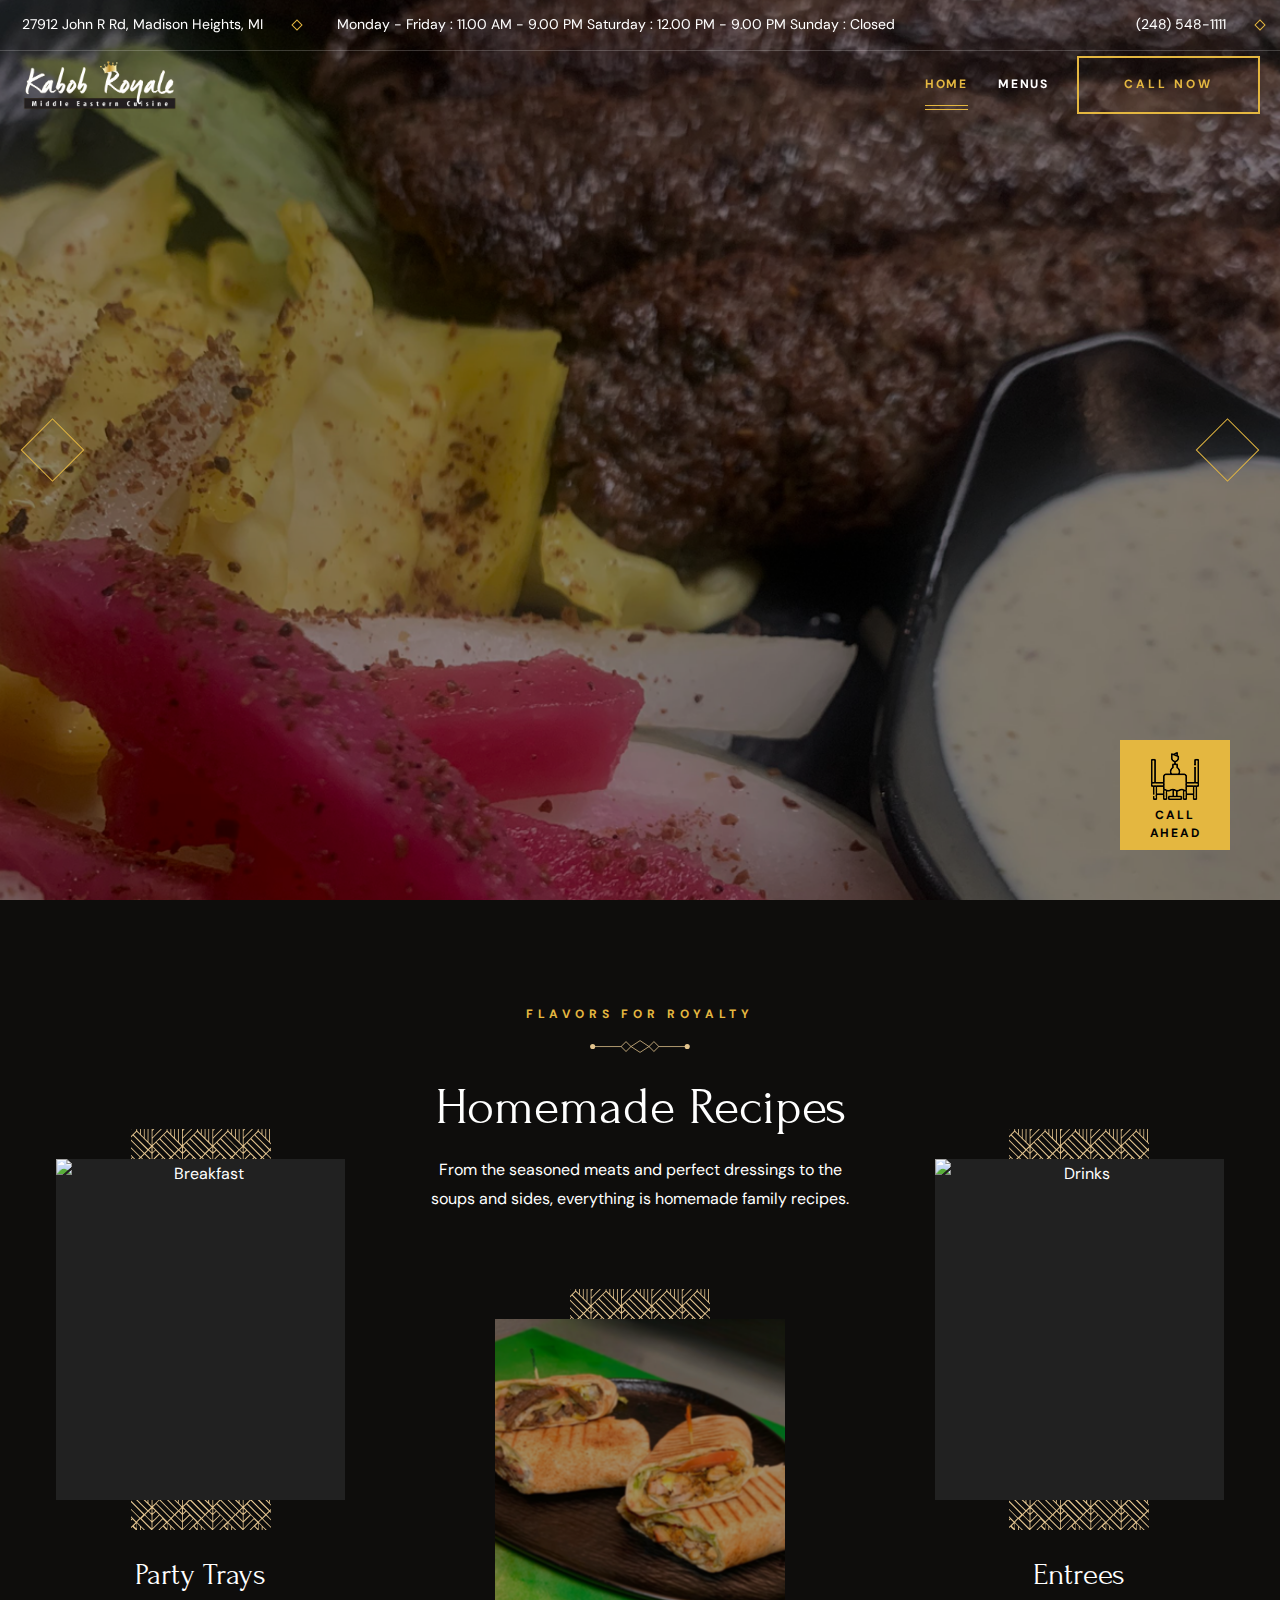
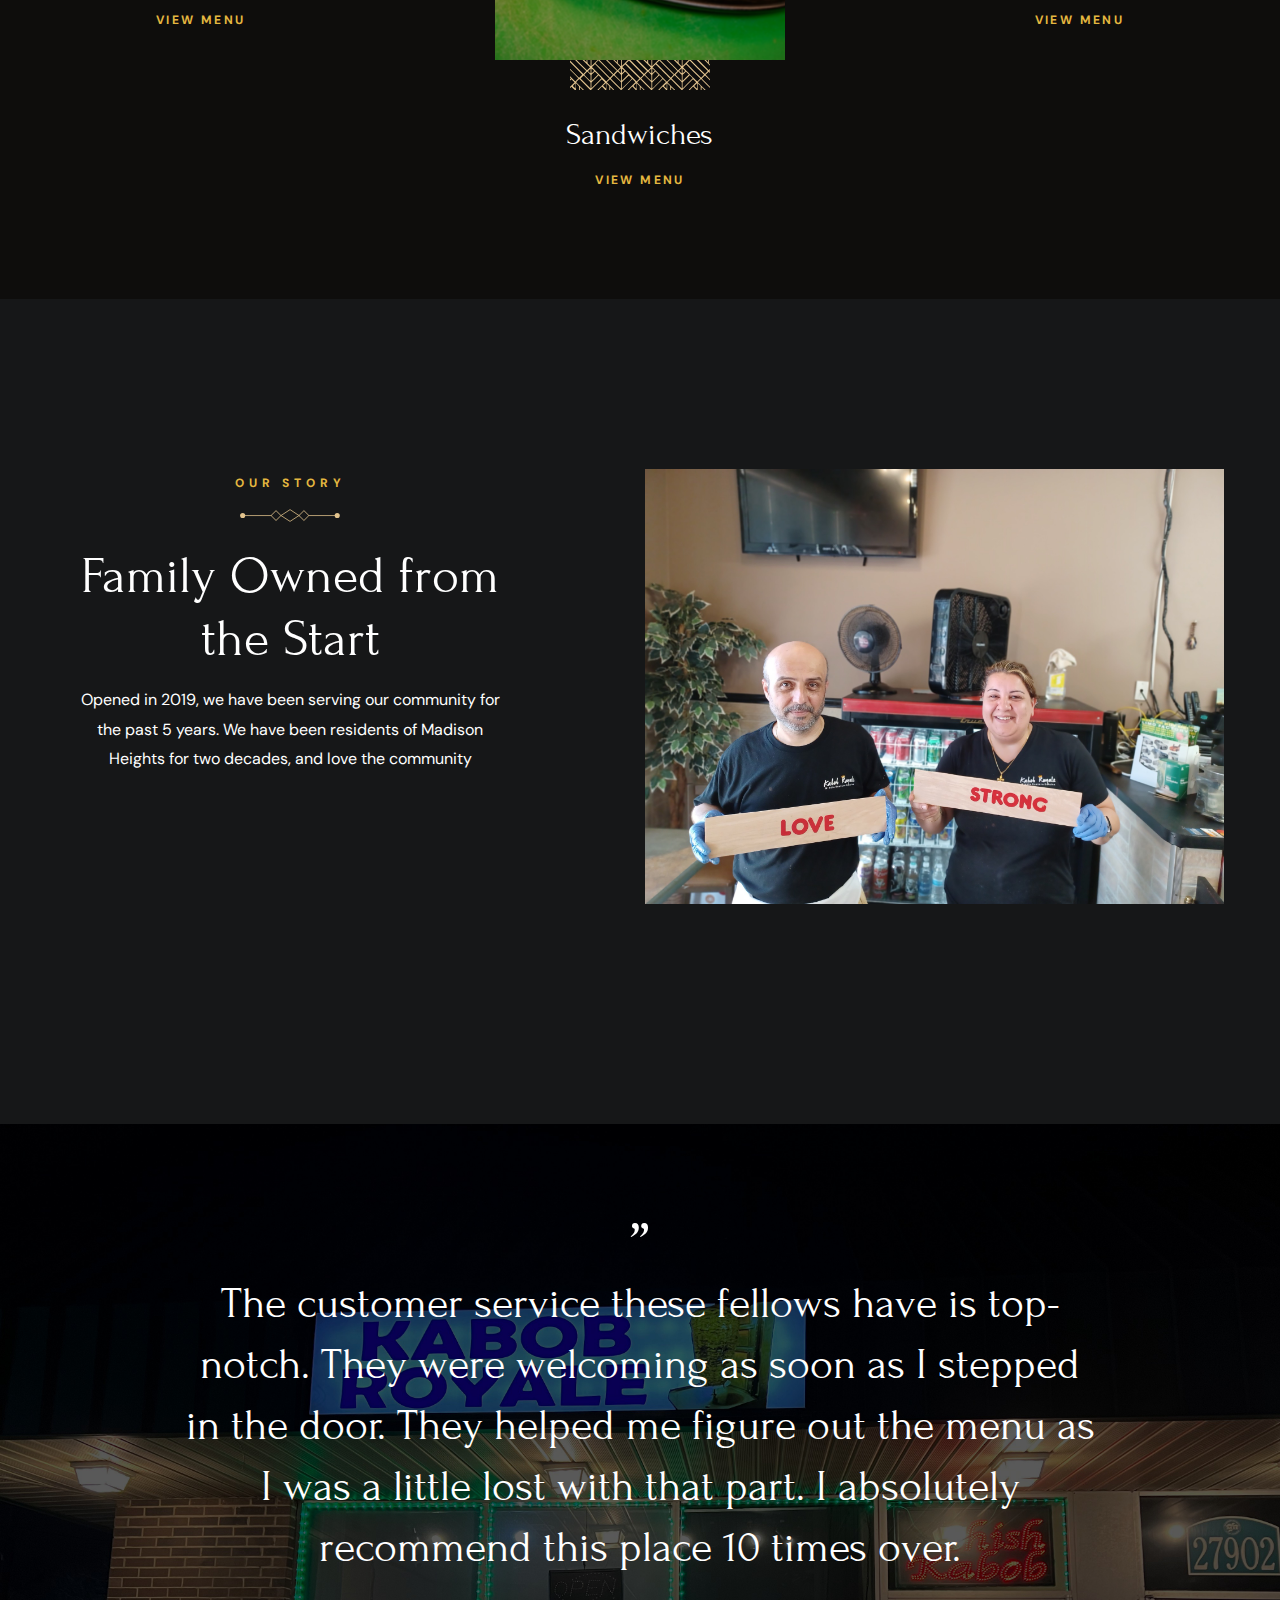
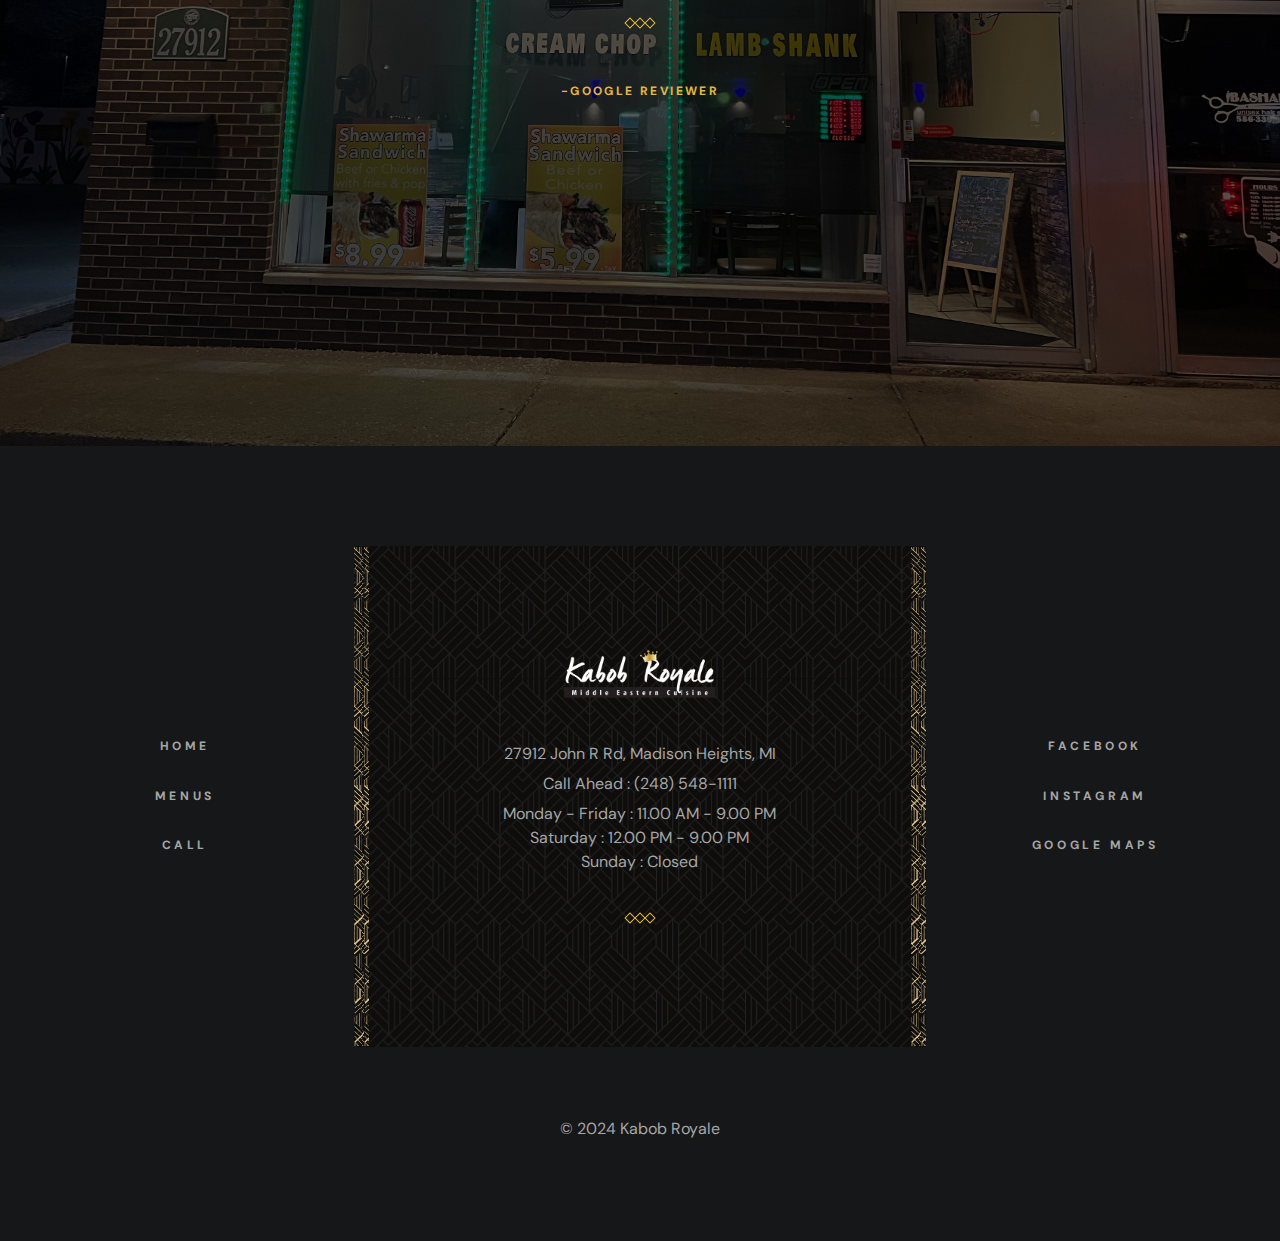
==== index.html @ db83acd6 "first commit" ====
<!DOCTYPE html>
<html lang="en">
<head>
    <meta charset="UTF-8">
    <meta name="viewport" content="width=device-width, initial-scale=1.0">
    
    <!-- 
        meta tags
    -->
    <title>Kabob Royale | Mediterranean Cuisine</title>
    <meta name="title" content="Kabob Royale | Mediterranean Cuisine">
    <meta name="description" content="Kabob Royale | Mediterranean Cuisine">

    <!--
        favicon
    -->
    <link rel="shortcut icon" href="favicon.ico" type="image/x-icon"> <!-- figure this out-->

    <!--
        google font
    -->
    <link rel="preconnect" href="https://fonts.googleapis.com">
    <link rel="preconnect" href="https://fonts.gstatic.com" crossorigin>
    <link href="https://fonts.googleapis.com/css2?family=DM+Sans:wght@400;700&family=Forum&display=swap" rel="stylesheet">

    <!--
        custom css
    -->
    <link rel="stylesheet" href="./assets/css/style.css">

    <!--
        preload images
    -->
    <link rel="preload" as="image" href="./assets/images/kabob-hero-1.jpg">
    <link rel="preload" as="image" href="./assets/images/hummus.png">
    <link rel="preload" as="image" href="./assets/images/tray.png">

</head>

<body>

<!--

    pre loader
-->
    <div class="preload" data-preaload>
        <div class="circle"></div>
        <p class="text">Kabob Royale</p>
    </div>
    
<!--
    #top bar
-->

<div class="topbar">
    <div class="container">
        <address class="topbar-item">
            <div class="icon">
                <ion-icon name="location-outline" aria-hidden="true"></ion-icon>
            </div>
            <div class="span">
                27912 John R Rd, Madison Heights, MI
            </div>
        </address>

        <div class="separator">

        </div>

        <div class="topbar-item item-2">
            <div class="icon">
                <ion-icon name="time-outline" aria-hidden="true"></ion-icon>
            </div>
            <span class="span">
                Monday - Friday : 11.00 AM - 9.00 PM
                Saturday : 12.00 PM - 9.00 PM
                Sunday : Closed
            </span>
        </div>

        <a href="tel:2485481111" class="topbar-item">
            <div class="icon">
                <ion-icon name="call-outline" aria-hidden="true"></ion-icon>
            </div>
            <span class="span">
                (248) 548-1111
            </span>
        </a>

        <div class="separator"></div>

        <!-- <a href="mailto:na" class="topbar-item">
            <div class="icon">
                <ion-icon name="mail-outline" aria-hidden="true"></ion-icon>
            </div>
            <span class="span">
                na
            </span>
        </a> -->

    </div>
</div>


<!-- 

    header!!
-->

<header class="header" data-header>
    <div class="container">

        <a href="#" class="logo">
            <img src="./assets/images/kabob royale svg.png" width="160" height="50" alt="Kabob Royale"> <!-- change to kabob royale-->
        </a>

        <nav class="navbar" data-navbar>

            <button class="close-btn" aria-label="close menu" data-nav-toggler>
                <ion-icon name="close-outline" aria-hidden="true"></ion-icon>
            </button>

            <a href="#" class="logo">
                <img src="./assets/images/kabob royale svg.png" width="160" height="50" alt="Kabob Royale"> <!-- change to kabob royale-->
            </a>

            <ul class="navbar-list">
                <li class="navbar-item">
                    <a href="#home" class="navbar-link hover-underline active">
                        <div class="separator"></div>
                            <span class="span">Home</span>
                    </a>
                </li>
                <li class="navbar-item">
                    <a href="/menu.html" class="navbar-link hover-underline">
                        <div class="separator"></div>
                            <span class="span">Menus</span>
                    </a>
                </li>
                <!--
                <li class="navbar-item">
                    <a href="#about" class="navbar-link hover-underline">
                        <div class="separator"></div>
                            <span class="span">About</span>
                    </a>
                </li>
                -->
            </ul>

            <div class="text-center">
                <p class="headline-1 navbar-title">Visit Us</p>

                <address class="body-4">27912 John R Rd, Madison Heights, MI</address>

                <p class="body-4 navbar-text">Mon to Fri 11:00 AM to 9:00 PM<br> Sat 12:00 PM to 9:00PM <br> Closed on Sunday</p>
                
                <!-- <a href="mailto:dfgkl" class="body-4 sidebar-link">asd</a> -->

                <div class="separator"></div>
                
                <p class="contact-label">Catering Request</p>

                <a href="tel:2485481111" class="body-1 contact-number hover-underline">
                    (248) 548-1111
                </a>

            </div>

        </nav>

        <a href="tel:2485481111" class="btn btn-secondary">
            <span class="text text-1">Call Now</span>

            <span class="text text-2" area-hidden="true">Call Now</span>
        </a>

        <button class="nav-open-btn" area-label="open menu" data-nav-toggler>
            <span class="line line-1"></span>
            <span class="line line-1"></span>
            <span class="line line-1"></span>
        </button>

        <div class="overlay" data-nav-toggler data-overlay></div>


    </div>
</header>

<!-- 

    main!!
-->


<main>
    <article>

        <!-- hero section -->

        <section class="hero text-center" area-label="home" id="home">
            <ul class="hero-slider" data-hero-slider>

                <li class="slider-item active" data-hero-slider-item>
      
                  <div class="slider-bg">
                    <img src="./assets/images/kabob-hero-1.jpg" width="1880" height="950" alt="" class="img-cover">
                  </div>

                  <p class="label-2 section-subtitle slider-reveal">Family Owned</p>

                  <h1 class="display-1 hero-title slider-reveal">Exactly how mama <br> used to make it.</h1>

                  <p class="body-2 hero-text slider-reveal">Order Carry-Out today!</p>

                  <a href="/menu.html" class="btn btn-primary slider-reveal">
                    <span class="text text-1">View our Menu</span>

                    <span class="text text-2" aria-hidden="true">View our Menu</span>
                  </a>


                </li>

                <li class="slider-item" data-hero-slider-item>
      
                    <div class="slider-bg">
                      <img src="./assets/images/hummus.png" width="1880" height="950" alt="" class="img-cover">
                    </div>
  
                    <p class="label-2 section-subtitle slider-reveal">Catering Available</p>
  
                    <h1 class="display-1 hero-title slider-reveal">We offer catering <br> to all events!</h1>
  
                    <p class="body-2 hero-text slider-reveal">Call now!</p>
  
                    <a href="/menu.html" class="btn btn-secondary slider-reveal">
                      <span class="text text-1">View our Menu</span>
  
                      <span class="text text-2" aria-hidden="true">View our Menu</span>
                    </a>


  
  
                  </li>

                <li class="slider-item" data-hero-slider-item>
      
                <div class="slider-bg">
                    <img src="./assets/images/tray.png" width="1880" height="950" alt="" class="img-cover">
                </div>
  
                <p class="label-2 section-subtitle slider-reveal">Always Fresh</p>
  
                <h1 class="display-1 hero-title slider-reveal">Ingredients are picked <br> up daily!</h1>
  
                <p class="body-2 hero-text slider-reveal">Try the best, from the best.</p>
  
                <a href="/menu.html" class="btn btn-primary slider-reveal">
                    <span class="text text-1">View our Menu</span>
  
                    <span class="text text-2" aria-hidden="true">View our Menu</span>
                </a>


  
  
                </li>

            </ul>

            <button class="slider-btn prev" aria-label="slide to previous" data-prev-btn>
                <ion-icon name="chevron-back"></ion-icon>
            </button>

            <button class="slider-btn next" aria-label="slide to next" data-next-btn>
                <ion-icon name="chevron-forward"></ion-icon>
            </button>

            <a href="tel:2485481111" class="hero-btn has-after">
                <img src="./assets/images/hero-icon.png" width="48" height="48" alt="">

                <span class="label-2 text-center span">Call Ahead</span>
            </a>

        </section>



        <!-- 
        - #SERVICE
      -->

      <section class="section service bg-black-10 text-center" aria-label="service">
        <div class="container">

          <p class="section-subtitle label-2">Flavors For Royalty</p>

          <h2 class="headline-1 section-title">Homemade Recipes</h2>

          <p class="section-text">
            From the seasoned meats and perfect dressings to the soups and sides, everything is homemade family recipes.
          </p>

          <ul class="grid-list">

            <li>
              <div class="service-card">

                <a href="/menu.html" class="has-before hover:shine">
                  <figure class="card-banner img-holder" style="--width: 285; --height: 336;">
                    <img src="./assets/images/tray.png" width="285" height="336" loading="lazy" alt="Breakfast"
                      class="img-cover">
                  </figure>
                </a>

                <div class="card-content">

                  <h3 class="title-4 card-title">
                    <a href="/menu.html">Party Trays</a>
                  </h3>

                  <a href="/menu.html" class="btn-text hover-underline label-2">View Menu</a>

                </div>

              </div>
            </li>

            <li>
              <div class="service-card">

                <a href="/menu.html" class="has-before hover:shine">
                  <figure class="card-banner img-holder" style="--width: 285; --height: 336;">
                    <img src="./assets/images/blur-sandwich.png" width="285" height="336" loading="lazy" alt="Appetizers"
                      class="img-cover">
                  </figure>
                </a>

                <div class="card-content">

                  <h3 class="title-4 card-title">
                    <a href="/menu.html">Sandwiches</a>
                  </h3>

                  <a href="/menu.html" class="btn-text hover-underline label-2">View Menu</a>

                </div>

              </div>
            </li>

            <li>
              <div class="service-card">

                <a href="/menu.html" class="has-before hover:shine">
                  <figure class="card-banner img-holder" style="--width: 285; --height: 336;">
                    <img src="./assets/images/blur salad.png" width="285" height="336" loading="lazy" alt="Drinks"
                      class="img-cover">
                  </figure>
                </a>

                <div class="card-content">

                  <h3 class="title-4 card-title">
                    <a href="/menu.html">Entrees</a>
                  </h3>

                  <a href="/menu.html" class="btn-text hover-underline label-2">View Menu</a>

                </div>

              </div>
            </li>

          </ul>
<!--
          <img src="./assets/images/shape-1.png" width="246" height="412" loading="lazy" alt="shape"
            class="shape shape-1 move-anim">
          <img src="./assets/images/shape-2.png" width="343" height="345" loading="lazy" alt="shape"
            class="shape shape-2 move-anim">
-->
        </div>
      </section>
        <!-- 
        - #ABOUT
      -->

      <section class="section about text-center" aria-labelledby="about-label" id="about">
        <div class="container">

          <div class="about-content">

            <p class="label-2 section-subtitle" id="about-label">Our Story</p>

            <h2 class="headline-1 section-title">Family Owned from the Start</h2>

            <p class="section-text">
              Opened in 2019, we have been serving our community for the past 5 years. We have been residents of Madison Heights for two decades,
              and love the community 
            </p>

            <!--<div class="contact-label">Book Through Call</div>

            <a href="tel:+2485481111" class="body-1 contact-number hover-underline">(248) 548-1111</a>

            <a href="#" class="btn btn-primary">
              <span class="text text-1">Read More</span>

              <span class="text text-2" aria-hidden="true">Read More</span>
            </a>
          -->
          </div>

          <figure class="about-banner">

            <img src="./assets/images/about-banner.jpg" width="570" height="570" loading="lazy" alt="about banner"
              class="w-100" data-parallax-item data-parallax-speed="1">

            <!--
            <div class="abs-img abs-img-1 has-before" data-parallax-item data-parallax-speed="1.75">
              <img src="./assets/images/about-abs-image.jpg" width="285" height="285" loading="lazy" alt=""
                class="w-100">
            </div>
            -->
<!--
            <div class="abs-img abs-img-2 has-before">
              <img src="./assets/images/badge-2.png" width="133" height="134" loading="lazy" alt="">
            </div>

          </figure>

          <img src="./assets/images/shape-3.png" width="197" height="194" loading="lazy" alt="" class="shape">
-->
        </div>
      </section>

<!-- 
        - #SPECIAL DISH
      

      <section class="special-dish text-center" aria-labelledby="dish-label">

        <div class="special-dish-banner">
          <img src="./assets/images/special-dish-banner.jpg" width="940" height="900" loading="lazy" alt="special dish"
            class="img-cover">
        </div>

        <div class="special-dish-content bg-black-10">
          <div class="container">

            <img src="./assets/images/badge-1.png" width="28" height="41" loading="lazy" alt="badge" class="abs-img">

            <p class="section-subtitle label-2">Special Dish</p>

            <h2 class="headline-1 section-title">Lobster Tortellini</h2>

            <p class="section-text">
              Lorem Ipsum is simply dummy text of the printingand typesetting industry lorem Ipsum has been the
              industrys standard dummy text ever since the when an unknown printer took a galley of type.
            </p>

            <div class="wrapper">
              <del class="del body-3">$40.00</del>

              <span class="span body-1">$20.00</span>
            </div>

            <a href="#" class="btn btn-primary">
              <span class="text text-1">View All Menu</span>

              <span class="text text-2" aria-hidden="true">View All Menu</span>
            </a>

          </div>
        </div>

        <img src="./assets/images/shape-4.png" width="179" height="359" loading="lazy" alt="" class="shape shape-1">

        <img src="./assets/images/shape-9.png" width="351" height="462" loading="lazy" alt="" class="shape shape-2">

      </section>

-->

<!-- 
        - #MENU
     

      <section class="section menu" aria-label="menu-label" id="menu">
        <div class="container">

          <p class="section-subtitle text-center label-2">Special Selection</p>

          <h2 class="headline-1 section-title text-center">Delicious Menu</h2>

          <ul class="grid-list">

            <li>
              <div class="menu-card hover:card">

                <figure class="card-banner img-holder" style="--width: 100; --height: 100;">
                  <img src="./assets/images/menu-1.png" width="100" height="100" loading="lazy" alt="Greek Salad"
                    class="img-cover">
                </figure>

                <div>

                  <div class="title-wrapper">
                    <h3 class="title-3">
                      <a href="#" class="card-title">Greek Salad</a>
                    </h3>

                    <span class="badge label-1">Seasonal</span>

                    <span class="span title-2">$25.50</span>
                  </div>

                  <p class="card-text label-1">
                    Tomatoes, green bell pepper, sliced cucumber onion, olives, and feta cheese.
                  </p>

                </div>

              </div>
            </li>

            <li>
              <div class="menu-card hover:card">

                <figure class="card-banner img-holder" style="--width: 100; --height: 100;">
                  <img src="./assets/images/menu-2.png" width="100" height="100" loading="lazy" alt="Lasagne"
                    class="img-cover">
                </figure>

                <div>

                  <div class="title-wrapper">
                    <h3 class="title-3">
                      <a href="#" class="card-title">Lasagne</a>
                    </h3>

                    <span class="span title-2">$40.00</span>
                  </div>

                  <p class="card-text label-1">
                    Vegetables, cheeses, ground meats, tomato sauce, seasonings and spices
                  </p>

                </div>

              </div>
            </li>

            <li>
              <div class="menu-card hover:card">

                <figure class="card-banner img-holder" style="--width: 100; --height: 100;">
                  <img src="./assets/images/menu-3.png" width="100" height="100" loading="lazy" alt="Butternut Pumpkin"
                    class="img-cover">
                </figure>

                <div>

                  <div class="title-wrapper">
                    <h3 class="title-3">
                      <a href="#" class="card-title">Butternut Pumpkin</a>
                    </h3>

                    <span class="span title-2">$10.00</span>
                  </div>

                  <p class="card-text label-1">
                    Typesetting industry lorem Lorem Ipsum is simply dummy text of the priand.
                  </p>

                </div>

              </div>
            </li>

            <li>
              <div class="menu-card hover:card">

                <figure class="card-banner img-holder" style="--width: 100; --height: 100;">
                  <img src="./assets/images/menu-4.png" width="100" height="100" loading="lazy" alt="Tokusen Wagyu"
                    class="img-cover">
                </figure>

                <div>

                  <div class="title-wrapper">
                    <h3 class="title-3">
                      <a href="#" class="card-title">Tokusen Wagyu</a>
                    </h3>

                    <span class="badge label-1">New</span>

                    <span class="span title-2">$39.00</span>
                  </div>

                  <p class="card-text label-1">
                    Vegetables, cheeses, ground meats, tomato sauce, seasonings and spices.
                  </p>

                </div>

              </div>
            </li>

            <li>
              <div class="menu-card hover:card">

                <figure class="card-banner img-holder" style="--width: 100; --height: 100;">
                  <img src="./assets/images/menu-5.png" width="100" height="100" loading="lazy" alt="Olivas Rellenas"
                    class="img-cover">
                </figure>

                <div>

                  <div class="title-wrapper">
                    <h3 class="title-3">
                      <a href="#" class="card-title">Olivas Rellenas</a>
                    </h3>

                    <span class="span title-2">$25.00</span>
                  </div>

                  <p class="card-text label-1">
                    Avocados with crab meat, red onion, crab salad stuffed red bell pepper and green bell pepper.
                  </p>

                </div>

              </div>
            </li>

            <li>
              <div class="menu-card hover:card">

                <figure class="card-banner img-holder" style="--width: 100; --height: 100;">
                  <img src="./assets/images/menu-6.png" width="100" height="100" loading="lazy" alt="Opu Fish"
                    class="img-cover">
                </figure>

                <div>

                  <div class="title-wrapper">
                    <h3 class="title-3">
                      <a href="#" class="card-title">Opu Fish</a>
                    </h3>

                    <span class="span title-2">$49.00</span>
                  </div>

                  <p class="card-text label-1">
                    Vegetables, cheeses, ground meats, tomato sauce, seasonings and spices
                  </p>

                </div>

              </div>
            </li>

          </ul>

          <p class="menu-text text-center">
            During winter daily from <span class="span">7:00 pm</span> to <span class="span">9:00 pm</span>
          </p>

          <a href="#" class="btn btn-primary">
            <span class="text text-1">View All Menu</span>

            <span class="text text-2" aria-hidden="true">View All Menu</span>
          </a>

          <img src="./assets/images/shape-5.png" width="921" height="1036" loading="lazy" alt="shape"
            class="shape shape-2 move-anim">
          <img src="./assets/images/shape-6.png" width="343" height="345" loading="lazy" alt="shape"
            class="shape shape-3 move-anim">

        </div>
      </section>
    -->

<!-- 
        - #TESTIMONIALS
      -->

      <section class="section testi text-center has-bg-image"
        style="background-image: url('./assets/images/image.jpg')" aria-label="testimonials">
        <div class="container">

          <div class="quote">”</div>

          <p class="headline-2 testi-text">
            The customer service these fellows have is top-notch. They were welcoming as soon as I stepped in the door. They helped me figure out the menu as
             I was a little lost with that part. I  absolutely recommend this place 10 times over. <br>
          </p>

          <div class="wrapper">
            <div class="separator"></div>
            <div class="separator"></div>
            <div class="separator"></div>
          </div>

            <p class="label-2 profile-name">-Google Reviewer</p>
          </div>

        </div>
      </section>


<!-- 
    - #FOOTER
  -->

  <footer class="footer section has-bg-image text-center"
    style="background-image: url('./assets/images/darkkb.png')">
    <div class="container">

      <div class="footer-top grid-list">

        <div class="footer-brand has-before has-after">

          <a href="#" class="logo">
            <img src="./assets/images/kabob royale svg.png" width="160" height="50" loading="lazy" alt="kabob royale home">
          </a>

          <address class="body-4">
            27912 John R Rd, Madison Heights, MI
          </address>

          <a href="tel:2485481111" class="body-4 contact-link">Call Ahead : (248) 548-1111</a>

          <p class="body-4">
            Monday - Friday : 11.00 AM - 9.00 PM<br>
            Saturday : 12.00 PM - 9.00 PM<br>
            Sunday : Closed
          </p>

          <div class="wrapper">
            <div class="separator"></div>
            <div class="separator"></div>
            <div class="separator"></div>
          </div>


        </div>

        <ul class="footer-list">

          <li>
            <a href="#" class="label-2 footer-link hover-underline">Home</a>
          </li>

          <li>
            <a href="/menu.html" class="label-2 footer-link hover-underline">Menus</a>
          </li>

          <li>
            <a href="tel:2485481111" class="label-2 footer-link hover-underline">Call</a>
          </li>

        </ul>

        <ul class="footer-list">

          <li>
            <a href="https://www.facebook.com/profile.php?id=100028409486362" class="label-2 footer-link hover-underline">Facebook</a>
          </li>

          <li>
            <a href="https://www.instagram.com/kabobroyale/" class="label-2 footer-link hover-underline">Instagram</a>
          </li>

          <li>
            <a href="https://maps.app.goo.gl/3vivibsSsB4riK5o7" class="label-2 footer-link hover-underline">Google Maps</a>
          </li>

        </ul>

      </div>

      <div class="footer-bottom">

        <p class="copyright">
          &copy; 2024 Kabob Royale
        </p>

      </div>

    </div>
  </footer>









    </article>
</main>




<!--
    custom js link
-->

    <script src="./assets/js/script.js"></script>

<!--    
    ionicon link
-->
    <script type="module" src="https://unpkg.com/ionicons@5.5.2/dist/ionicons/ionicons.esm.js"></script>
    <script nomodule src="https://unpkg.com/ionicons@5.5.2/dist/ionicons/ionicons.js"></script>


    
</body>

</html>
---- assets/css/style.css ----
/*-----------------------------------*\
  #index.css
\*-----------------------------------*/





/*-----------------------------------*\
  #CUSTOM PROPERTY
\*-----------------------------------*/

:root {
  /* colors
  */
  --kr-gold: #E4B740;
  --quick-silver: hsla(0, 0%, 65%, 1);
  --davys-grey: hsla(30, 3%, 34%, 1);
  --smoky-black-1: hsla(40, 12%, 5%, 1);
  --smoky-black-2: hsla(30, 8%, 5%, 1);
  --smoky-black-3: hsla(0, 3%, 7%, 1);
  --eerie-black-1: hsla(210, 4%, 9%, 1);
  --eerie-black-2: hsla(210, 4%, 11%, 1);
  --eerie-black-3: hsla(180, 2%, 8%, 1);
  --eerie-black-4: hsla(0, 0%, 13%, 1);
  --white: hsla(0, 0%, 100%, 1);
  --white-alpha-20: hsla(0, 0%, 100%, 0.2);
  --white-alpha-10: hsla(0, 0%, 100%, 0.1);
  --black: hsla(0, 0%, 0%, 1);
  --black-alpha-80: hsla(0, 0%, 0%, 0.8);
  --black-alpha-15: hsla(0, 0%, 0%, 0.15);
  
  /* gradient */
  --loading-text-gradient: linear-gradient(90deg, transparent 0% 16.66%, var(--smoky-black-3) 33.33% 50%,  transparent 66.66% 75%);
  --gradient-1: linear-gradient(to top,hsla(0, 0%, 0%, 0.9),hsla(0, 0%, 0%, 0.7),transparent);
  
  /*  fonts
  */
  --fontFamily-forum: 'Forum', cursive;
  --fontFamily-dm_sans: 'DM Sans', sans-serif;
  
  /* font size */
  --fontSize-display-1: calc(1.3rem + 6.7vw);
  --fontSize-headline-1: calc(2rem + 2.5vw);
  --fontSize-headline-2: calc(1.3rem + 2.4vw);
  --fontSize-title-1: calc(1.6rem + 1.2vw);
  --fontSize-title-2: 2.2rem;
  --fontSize-title-3: 2.1rem;
  --fontSize-title-4: calc(1.6rem + 1.2vw);
  --fontSize-body-1: 2.4rem;
  --fontSize-body-2: 1.6rem;
  --fontSize-body-3: 1.8rem;
  --fontSize-body-4: 1.6rem;
  --fontSize-label-1: 1.4rem;
  --fontSize-label-2: 1.2rem;
  
  /* font weight */
  --weight-regular: 400;
  --weight-bold: 700;
  
  /* line height*/
  --lineHeight-1: 1em;
  --lineHeight-2: 1.2em;
  --lineHeight-3: 1.5em;
  --lineHeight-4: 1.6em;
  --lineHeight-5: 1.85em;
  --lineHeight-6: 1.4em;
  
  /* letter spacing*/
  --letterSpacing-1: 0.15em;
  --letterSpacing-2: 0.4em;
  --letterSpacing-3: 0.2em;
  --letterSpacing-4: 0.3em;
  --letterSpacing-5: 3px;
  
  /*spacing*/
  --section-space: 70px;
  
  /*shadow*/
  --shadow-1: 0px 0px 25px 0px hsla(0, 0%, 0%, 0.25);
  
  /*border radius*/
  --radius-24: 24px;
  --radius-circle: 50%;
  
  /*transition */
  --transition-1: 250ms ease;
  --transition-2: 500ms ease;
  --transition-3: 1000ms ease;
  
  }
  
  
  
  
  
  
  /*-----------------------------------*\
    #RESET
  \*-----------------------------------*/
  
  *,
  *::before,
  *::after {
    margin: 0;
    padding: 0;
    box-sizing: border-box;
  }
  
  li { list-style: none; }
  
  a,
  img,
  data,
  span,
  input,
  button,
  select,
  ion-icon,
  textarea {display:block;}
  
  a{
    color: inherit;
    text-decoration: none;
  }
  
  img {height:auto;}
  
  input,
  button,
  select,
  textarea {
    background: none;
    border: none;
    font: inherit;
  }
  
  input,
  select,
  textarea {
    width: 100%;
    outline: none;
  }
  
  button { cursor: pointer; }
  
  address { font-style: normal;}
  
  html {
    font-size: 10px;
    scroll-behavior: smooth;
  }
  
  body {
    background-color: var(--eerie-black-1);
    color: var(--white);
    font-family: var(--fontFamily-dm_sans);
    font-size: var(--fontSize-body-4);
    font-weight: var(--weight-regular);
    line-height: var(--lineHeight-5);
    /* overflow: hidden; 19:40*/ 
    
    height: 300vh;
  }
  
  body.loaded {overflow: overlay; }
  
  body.nav-active {overflow: hidden; }
  
  ::-webkit-scrollbar {width: 5px; }
  
  ::-webkit-scrollbar-track {background-color: transparent; }
  
  ::-webkit-scrollbar-thumb {background-color: var(--kr-gold);}
  
  
  
  
  /*-----------------------------------*\
    #TYPOGRAPHY
  \*-----------------------------------*/
  
  .display-1,
  .headline-1,
  .headline-2,
  .title-1,
  .title-2,
  .title-3,
  .title-4 {
    color: var(--white);
    font-family: var(--fontFamily-forum);
    font-weight: var(--weight-regular);
    line-height: var(--lineHeight-2);
  }
  
  .display-1 {
    font-size: var(--fontSize-display-1);
    line-height: var(--lineHeight-1);
  }
  
  .headline-1 { font-size: var(--fontSize-headline-1); }
  
  .headline-2 {
    font-size: var(--fontSize-headline-2);
    line-height: var(--lineHeight-6);
  }
  
  .title-1 { font-size: var(--fontSize-title-1); }
  
  .title-2 { font-size: var(--fontSize-title-2); }
  
  .title-3 { font-size: var(--fontSize-title-3); }
  
  .title-4 { font-size: var(--fontSize-title-4); }
  
  .body-1 {
    font-size: var(--fontSize-body-1);
    line-height: var(--lineHeight-6);
  }
  
  .body-2 {
    font-size: var(--fontSize-body-2);
    line-height: var(--lineHeight-4);
  }
  
  .body-3 { font-size: var(--fontSize-body-3); }
  
  .body-4 { font-size: var(--fontSize-body-4); }
  
  .label-1 { font-size: var(--fontSize-label-1); }
  
  .label-2 { font-size: var(--fontSize-label-2); }
   
  
  /*-----------------------------------*\
    #REUSED STYLE
  \*-----------------------------------*/
  
  .container {padding-inline: 16px; }
  
  .separator {
    width: 8px;
    height: 8px;
    border: 1px solid var(--kr-gold);
    transform: rotate(45deg);
  }
  
  .contact-label {font-weight: var(--weight-bold);}
  
  .contact-number {
    color: var(--kr-gold);
    max-width: max-content;
    margin-inline: auto;
    
    
  }
  
  .hover-underline {
    position: relative;
    max-width: max-content;
  }
  
  .hover-underline::after {
    content: "";
    position: absolute;
    left: 0;
    bottom: 0;
    width: 100%;
    height: 5px;
    border-block: 1px solid var(--kr-gold);
    transform: scaleX(0.2);
    opacity: 0;
    transition: var(--transition-2);
  
  }
  
  .hover-underline:is(:hover, :focus-visible)::after {
    transform: scaleX(1);
    opacity: 1;
  }
  
  .contact-number::after {bottom: -5px; }
  
  .text-center {text-align: center; }
  
  .img-cover {
    width: 100%;
    height: 100%;
    object-fit: cover;
  
  }
  
  .section-subtitle {
    position: relative;
    color: var(--kr-gold);
    font-weight: var(--weight-bold);
    text-transform: uppercase;
    letter-spacing: var(--letterSpacing-2);
    margin-block-end: 12px;
  }
  
  .section-subtitle::after {
    content: url(../images/separator.svg);
    display: block;
    width: 100px;
    margin-inline: auto;
    margin-block-start: 5px;
  }
  
  .btn {
    position: relative;
    color: var(--kr-gold);
    font-size: var(--fontSize-label-2);
    font-weight: var(--weight-bold);
    text-transform: uppercase;
    letter-spacing: var(--letterSpacing-5);
    max-width: max-content;
    border: 2px solid var(--kr-gold);
    padding: 12px 45px;
    overflow: hidden;
    z-index: 1;
  }
  
  .btn::before {
    content: "";
    position: absolute;
    bottom: 100%;
    left: 50%;
    transform: translateX(-50%);
    width: 200%;
    height: 200%;
    border-radius: var(--radius-circle);
    background-color: var(--kr-gold);
    transition: var(--transition-2);
    z-index: -1;
  }
  
  .btn .text {transition: var(--transition-1);}
  
  .btn .text-2 {
    position: absolute;
    top: 100%;
    left: 50%;
    transform: translateX(-50%);
    min-width: max-content;
    color: var(--smoky-black-1);
  
  }
  
  .btn:is(:hover, :focus-visible)::before {
    bottom: -50%;
  }
  
  .btn:is(:hover, :focus-visible) .text-1 {
    transform: translateY(-40px);
  }
  
  .btn:is(:hover, :focus-visible) .text-2 {
    top: 50%;
    transform: translate(-50%, -50%);
  }
  
  .btn-secondary::before {
    background-color: var(--smoky-black-1);
  }
  
  .btn-secondary .text-2 {color: var(--white);}
  
  .has-before,
  .has-after {
    position: relative;
    z-index: 1;
  }
  
  .has-before::before,
  .has-after::after {
    content: "";
    position: absolute;
  
  }
  
  .section {
    position: relative;
    padding-block: var(--section-space);
    overflow: hidden;
    z-index: 1;
  }
  
  .bg-black-10 { background-color: var(--smoky-black-2); }
  
  .grid-list {
    display: grid;
    gap: 40px;
  }
  
  .hover\:shine { position: relative; }
  
  .hover\:shine::after {
    content: "";
    position: absolute;
    top: 0;
    left: 0;
    width: 50%;
    height: 100%;
    background-image: linear-gradient(to right, transparent 0%, #fff6 100%);
    transform: skewX(-0.08turn) translateX(-180%);
  }
  
  .hover\:shine:is(:hover, :focus-within)::after {
    transform: skewX(-0.08turn) translateX(275%);
    transition: var(--transition-3);
  }
  
  .img-holder {
    aspect-ratio: var(--width) / var(--height);
    overflow: hidden;
    background-color: var(--eerie-black-4);
  }
  
  .btn-text {
    color: var(--kr-gold);
    padding-block-end: 4px;
    margin-inline: auto;
    text-transform: uppercase;
    letter-spacing: var(--letterSpacing-3);
    font-weight: var(--weight-bold);
    transition: var(--transition-1);
  }
  
  .btn-text:is(:hover, :focus-visible) { color: var(--white); }
  
  .shape {
    display: none;
    position: absolute;
    max-width: max-content;
    z-index: -1;
  }
  
  .w-100 { width: 100%; }
  
  .move-anim { animation: move 5s linear infinite; }
  
  @keyframes move {
    0%,
    100% { transform: translateY(0); }
  
    50% { transform: translateY(30px); }
  }
  
  .has-bg-image {
    background-repeat: no-repeat;
    background-size: cover;
    background-position: center;
  }
  
  .input-field {
    background-color: var(--eerie-black-2);
    color: var(--white);
    height: 56px;
    padding: 10px 20px;
    border: 1px solid var(--white-alpha-10);
    margin-block-end: 20px;
    outline: none;
    transition: border-color var(--transition-2);
  }
  
  .input-field::placeholder { color: inherit; }
  
  .input-field:focus { border-color: var(--kr-gold); }
  
  .icon-wrapper {
    position: relative;
    margin-block-end: 20px;
  }
  
  .icon-wrapper .input-field {
    margin-block-end: 0;
    padding-inline-start: 40px;
    appearance: none;
    cursor: pointer;
  }
  
  .icon-wrapper ion-icon {
    position: absolute;
    top: 50%;
    transform: translateY(-50%);
    font-size: 1.4rem;
    --ionicon-stroke-width: 50px;
    pointer-events: none;
  }
  
  .icon-wrapper ion-icon:first-child { left: 15px; }
  
  .icon-wrapper ion-icon:last-child { right: 10px; }
  
  
  
  
  /*-----------------------------------*\
    #PRELOAD
  \*-----------------------------------*/
  
  .preload {
    position: fixed;
    top: 0;
    left: 0;
    right: 0;
    bottom: 0;
    background-color: var(--kr-gold);
    z-index: 10;
    display: grid;
    place-content: center;
    justify-items: center;
    transition: var(--transition-2);
    display: none;
  }
  
  .preload > * { transition: var(--transition-1);}
  
  .preload.loaded > * {opacity: 0; }
  
  .preload.loaded {
    transition-delay: 250ms;
    transform: translateY(100%);
  
  }
  
  .circle {
    width: 112px;
    height: 112px;
    border-radius: var(--radius-circle);
    border: 3px solid var(--white);
    border-block-start-color: var(--smoky-black-3);
    margin-block-end: 45px;
    animation: rotate360 1s linear infinite;
  }
  
  @keyframes rotate360 {
    0% {transform: rotate(0);}
    100% {transform: rotate(1turn);}
  }
  
  .preload .text {
    background-image: var(--loading-text-gradient);
    background-size: 500%;
    font-size: calc(2rem + 2vw);
    font-weight: var(--weight-bold);
    line-height: 1em;
    text-transform: uppercase;
    letter-spacing: 2px;
    padding-inline-start: 2px;
    -webkit-text-fill-color: transparent;
    background-clip: text;
    -webkit-background-clip: text;
    -webkit-text-stroke: .5px var(--eerie-black-3);
    animation: loadingText linear 2s infinite;
  }
  
  @keyframes loadingText {
    0% {background-position: 100%;}
    100% {background-position: 0%;}
  }
  
  /*-----------------------------------*\
    #TOPBAR
  \*-----------------------------------*/
  
  .topbar {display: none; }
  
  
  
  
  
  
  /*-----------------------------------*\
    #HEADER
  \*-----------------------------------*/
  
  .header .btn { display: none;}
  
  .header {
    position: fixed;
    top: 0;
    left: 0;
    width: 100%;
    background-color: transparent;
    padding-block: 5px; /* was 40px */
    z-index: 4;
    border-block-end: 1px solid transparent;
    transition: var(--transition-1); 
  }
  
  .header.active {
    padding-block: 20px;
    background-color: var(--eerie-black-4);
    border-color: var(--black-alpha-15);
  }
  
  .header.hide {
    transform: translateY(-100%);
    transition-delay: 250ms;
  }
  
  .header .container {
    padding-inline: 20px;
    display: flex;
    justify-content: space-between;
    align-items: center;
    gap: 8px;
  }
  
  .nav-open-btn {
    padding: 12px;
    padding-inline-end: 0;
  }
  
  .nav-open-btn .line {
    width: 30px;
    height: 2px;
    background-color: var(--white);
    margin-block: 4px;
    transform-origin: left;
    animation: menuBtn 900ms ease-in-out alternate 2;
  }
  
  @keyframes menuBtn {
    0% { transform: scaleX(1); }
    100% { transform: scaleX(0.5); }
  }
  
  .nav-open-btn .line-2 { animation-delay: 150ms; }
  
  .nav-open-btn .line-3 { animation-delay: 300ms; }
  
  .navbar {
    position: fixed;
    background-color: var(--smoky-black-1);
    top: 0;
    left: -360px;
    bottom: 0;
    max-width: 360px;
    width: 100%;
    padding-inline: 30px;
    padding-block-end: 50px;
    overflow-y: auto;
    visibility: hidden;
    z-index: 2;
    transition: var(--transition-2);
  }
  
  .navbar.active {
    visibility: visible;
    transform: translateX(360px);
  }
  
  .navbar .close-btn {
    color: var(--white);
    border: 1px solid currentColor;
    padding: 4px;
    border-radius: var(--radius-circle);
    margin-inline-start: auto;
    margin-block: 30px 20px;
  }
  
  .navbar .close-btn ion-icon { --ionicon-stroke-width: 40px; }
  
  .navbar .close-btn:is(:hover, :focus-visible) { color: var(--kr-gold); }
  
  .navbar .logo {
    max-width: max-content;
    margin-inline: auto;
    margin-block-end: 60px;
  }
  
  .navbar-list {
    border-block-end: 1px solid var(--white-alpha-20);
    margin-block-end: 100px;
  }
  
  .navbar-item { border-block-start: 1px solid var(--white-alpha-20); }
  
  .navbar-link {
    position: relative;
    font-size: var(--fontSize-label-2);
    text-transform: uppercase;
    padding-block: 10px;
    max-width: unset;
  }
  
  .navbar-link::after { display: none; }
  
  .navbar-link .span { transition: var(--transition-1); }
  
  .navbar-link:is(:hover, :focus-visible, .active) .span {
    color: var(--kr-gold);
    transform: translateX(20px);
  }
  
  .navbar-link .separator {
    position: absolute;
    top: 50%;
    left: 0;
    transform: translateY(-50%) rotate(45deg);
    opacity: 0;
    transition: var(--transition-1);
  }
  
  .navbar-link:is(:hover, :focus-visible, .active) .separator { opacity: 1; }
  
  .navbar-title { margin-block-end: 15px; }
  
  .navbar-text { margin-block: 10px; }
  
  .navbar .body-4 { color: var(--quick-silver); }
  
  .sidebar-link { transition: var(--transition-1); }
  
  .sidebar-link:is(:hover, :focus-visible) { color: var(--kr-gold); }
  
  .navbar .text-center .separator {
    margin-block: 30px;
    margin-inline: auto;
  }
  
  .navbar .contact-label { margin-block-end: 10px; }
  
  .navbar::-webkit-scrollbar-thumb { background-color: var(--white-alpha-10); }
  
  .overlay {
    position: fixed;
    top: 0;
    left: 0;
    bottom: 0;
    right: 0;
    background-color: var(--black-alpha-80);
    opacity: 0;
    pointer-events: none;
    transition: var(--transition-2);
    z-index: 1;
  }
  
  .overlay.active {
    opacity: 1;
    pointer-events: all;
  }
  
  
  
  
  /*-----------------------------------*\
    #HERO
  \*-----------------------------------*/
  
  .hero .slider-btn {display: none;}
  
  .hero {
    position: relative;
    padding-block: 120px;
    min-height: 100vh;
    overflow: hidden;
    z-index: 1;
  
  }
  
  .hero .slider-item {
    position: absolute;
    top: 50%;
    left: 50%;
    transform: translate(-50%, -50%);
    width: 100%;
    height: 100%;
    display: grid;
    place-content: center;
    padding-block-start: 100px;
    opacity: 0;
    visibility: hidden;
    transition: var(--transition-3);
    z-index: 1;
  }
  
  .hero .slider-item.active {
    opacity: 1;
    visibility: visible;
  }
  
  .hero .slider-bg {
    position: absolute;
    top: 0;
    left: 0;
    width: 100%;
    height: 100%;
    transform: scale(1.15);
    pointer-events: none;
    user-select: none;
    z-index: -1;
  }
  
  .hero .slider-item.active .slider-bg {
    animation: smoothScale 7s linear forwards;
  }
  
  @keyframes smoothScale {
    0% {transform: scale(1);}
    100% {transform: scale(1.15);}
  }
  
  .hero .section-subtitle::after {margin-block: 14px 20px;}
  
  .hero-text {margin-block: 10px 40px;}
  
  .hero .btn {margin-inline: auto;}
  
  .hero-btn {
    position: absolute;
    bottom: 15px;
    right: 15px;
    z-index: 2;
    background-color: var(--kr-gold);
    width: 110px;
    height: 110px;
    padding: 12px;
    transform: scale(0.6);
  }
  
  .hero-btn img {
    margin-inline: auto;
    margin-block-end: 6px;
  }
  
  .hero-btn .span {
    color: var(--black);
    font-weight: var(--weight-bold);
    text-transform: uppercase;
    letter-spacing: var(--letterSpacing-1);
    line-height: var(--lineHeight-3);
  }
  
  .hero-btn::after {
    inset: 0;
    border: 1px solid var(--kr-gold);
    animation: rotate360 15s linear infinite;
  }
  
  .slider-reveal {
    transform: translateY(30px);
    opacity: 0;
  }
  
  .hero .slider-item.active .slider-reveal {
    animation: sliderReveal 1s ease forwards;
  }
  
  @keyframes sliderReveal {
    0% {
      transform: translateY(30px);
      opacity: 0;
    }
    100% {
      transform: translateY(0);
      opacity: 1;
    }
  }
  
  .hero .slider-item.active .section-subtitle {animation-delay: 500ms; }
  
  .hero .slider-item.active .hero-title {animation-delay: 1000ms; }
  
  .hero .slider-item.active .hero-text {animation-delay: 1.5s; }
  
  .hero .slider-item.active .btn {animation-delay: 2s; }
  
  /*-----------------------------------*\
    #SERVICE
  \*-----------------------------------*/
  
  .service .section-title { margin-block-end: 16px; }
  
  .service .section-text { margin-block-end: 40px; }
  
  .service-card { overflow: hidden; }
  
  .service-card .has-before {
    padding-block: 30px;
    margin-block-end: 26px;
    z-index: 1;
  }
  
  .service-card .has-before::before {
    top: 0;
    left: 50%;
    transform: translateX(-50%);
    width: 140px;
    height: 100%;
    background-image: url('../images/img-pattern.svg');
    background-position: center;
    background-size: cover;
    background-repeat: repeat;
    transition: var(--transition-2);
    transition-delay: 0;
    z-index: -1;
    will-change: transform;
  }
  
  .service-card:is(:hover, :focus-within) .has-before::before {
    transform: rotateY(0.5turn) translateX(50%);
    transition-delay: 300ms;
  }
  
  .service-card .card-banner { transition: var(--transition-2); }
  
  .service-card:is(:hover, :focus-within) .card-banner { transform: scale(1.05); }
  
  .service .card-title { margin-block-end: 12px; }
  
  
  
  
  
  /*-----------------------------------*\
    #ABOUT
  \*-----------------------------------*/
  .about .section-text { margin-block: 15px 30px; }
  
  .about .btn {
    margin-inline: auto;
    margin-block-start: 26px;
  }
  
  .about .container {
    display: grid;
    gap: 120px;
  }
  
  .about-banner {
    position: relative;
    margin-block-end: 120px;
  }
  
  .about-banner > .w-100 { padding-inline-start: 50px; }
  
  .about .abs-img { position: absolute; }
  
  .about .abs-img::before { z-index: -1; }
  
  .about .abs-img-1 {
    bottom: -120px;
    left: 0;
    width: 150px;
    padding-block: 50px;
  }
  
  .about .abs-img-2 {
    top: -65px;
    right: 0;
    overflow: hidden;
  }
  
  .about .abs-img-1::before {
    top: 0;
    bottom: 0;
    left: 50%;
    transform: translateX(-50%);
    width: 140px;
    background-image: url('../images/img-pattern.svg');
    background-repeat: repeat;
  }
  
  .about .abs-img-2::before {
    inset: 0;
    background-image: url('../images/badge-2-bg.png');
    background-repeat: no-repeat;
    background-size: contain;
    animation: rotate360 15s linear infinite;
  }
  
  
  /*-----------------------------------*\
    #MENU
  \*-----------------------------------*/
  

  
  
  /*-----------------------------------*\
    #SPECIAL DISH
  \*-----------------------------------*/
  
  
  
  
  
  /*-----------------------------------*\
    #MENU
  \*-----------------------------------*/
  
  .menu .section-title { margin-block-end: 40px; }
  
  .menu .grid-list { margin-block-end: 50px; }
  
  .menu-card {
    display: flex;
    align-items: flex-start;
    gap: 20px;
  }
  
  .hover\:card .card-banner { background-color: var(--kr-gold); }
  
  .hover\:card .card-banner .img-cover { transition: var(--transition-2); }
  
  .hover\:card:is(:hover, :focus-within) .card-banner .img-cover {
    opacity: 0.7;
    transform: scale(1.05);
  }
  
  .menu-card .card-banner {
    flex-shrink: 0;
    border-radius: var(--radius-24);
  }
  
  .menu-card .card-title { transition: var(--transition-1); }
  
  .menu-card .card-title:is(:hover, :focus-visible) { color: var(--kr-gold); }
  
  .menu-card .badge {
    background-color: var(--kr-gold);
    color: var(--eerie-black-1);
    font-family: var(--fontFamily-forum);
    max-width: max-content;
    line-height: var(--lineHeight-6);
    text-transform: uppercase;
    padding-inline: 10px;
    margin-block-start: 10px;
  }
  
  .menu-card .span {
    color: var(--kr-gold);
    margin-block: 10px;
  }
  
  .menu-card .card-text {
    color: var(--quick-silver);
    line-height: var(--lineHeight-4);
  }
  
  .menu-text .span {
    display: inline-block;
    color: var(--kr-gold);
  }
  
  .menu .btn {
    margin-inline: auto;
    margin-block-start: 26px;
  }
  
  .menu .shape {
    display: block;
    width: 70%;
  }
  
  .menu .shape-2 {
    top: 0;
    left: 0;
  }
  
  .menu .shape-3 {
    bottom: 0;
    right: 0;
  }
  
  
  
  
  
  /*-----------------------------------*\
    #TESTIMONIALS
  \*-----------------------------------*/
  
  .testi {
    padding-block-end: 340px;
    position: static;
  }
  
  .testi .quote {
    font-size: 7rem;
    font-family: var(--fontFamily-forum);
    line-height: 0.7em;
  }
  
  .testi .wrapper {
    display: flex;
    justify-content: center;
    gap: 2px;
    margin-block: 40px 50px;
  }
  
  .testi .separator { animation: rotate360 15s linear infinite; }
  
  .profile .img {
    margin-inline: auto;
    border-radius: var(--radius-circle);
    margin-block-end: 15px;
  }
  
  .testi .profile-name {
    color: var(--kr-gold);
    font-weight: var(--weight-bold);
    text-transform: uppercase;
    letter-spacing: var(--letterSpacing-3);
  }
  
  
  
  
  /*-----------------------------------*\
    #RESERVATION
  \*-----------------------------------*/
  
  
  
  
  
  /*-----------------------------------*\
    #FEATURES
  \*-----------------------------------*/
  
  
  
  
  
  /*-----------------------------------*\
    #EVENT
  \*-----------------------------------*/
  
  
  
  
  
  /*-----------------------------------*\
    #FOOTER
  \*-----------------------------------*/
  
  .footer-top { margin-block-end: 70px; }
  
  .footer-brand {
    position: relative;
    padding: 50px 40px;
    background: var(--smoky-black-1) url("../images/footer-form-bg.png");
    background-position: center top;
    background-repeat: repeat;
  }
  
  .footer-brand::before,
  .footer-brand::after {
    top: 0;
    width: 15px;
    height: 100%;
    background-image: url("../images/footer-form-pattern.svg");
  }
  
  .footer-brand::before { left: 0; }
  
  .footer-brand::after { right: 0; }
  
  .footer-brand .logo {
    max-width: max-content;
    margin-inline: auto;
    margin-block-end: 40px;
  }
  
  .footer-brand :is(.body-4, .label-1) {
    color: var(--quick-silver);
    line-height: var(--lineHeight-3);
  }
  
  .footer-brand .contact-link {
    margin-block: 6px;
    transition: var(--transition-1);
  }
  
  .footer-brand .contact-link:is(:hover, :focus-visible) { color: var(--kr-gold); }
  
  .footer-brand .wrapper {
    display: flex;
    justify-content: center;
    gap: 2px;
    margin-block: 40px 25px;
  }
  
  .footer-brand .separator { animation: rotate360 15s linear infinite; }
  
  .footer-brand .label-1 { margin-block-end: 30px; }
  
  .footer-brand .label-1 .span {
    display: inline;
    color: var(--white);
  }
  
  .footer-brand .icon-wrapper .input-field { cursor: text; }
  
  .footer-brand .btn { min-width: 100%; }
  
  .footer-list {
    display: grid;
    gap: 20px;
  }
  
  .footer-link {
    color: var(--quick-silver);
    font-weight: var(--weight-bold);
    text-transform: uppercase;
    letter-spacing: var(--letterSpacing-4);
    margin-inline: auto;
    transition: var(--transition-1);
  }
  
  .footer-link:is(:hover, :focus-visible) { color: var(--kr-gold); }
  
  .copyright {
    color: var(--quick-silver);
    line-height: var(--lineHeight-3);
  }
  
  .copyright .link {
    display: inline;
    color: var(--kr-gold);
    text-decoration: underline;
  }
  
  
  
  
  
  
  
  /*-----------------------------------*\
    #BACK TO TOP
  \*-----------------------------------*/
  
  .back-top-btn {
    position: fixed;
    bottom: 20px;
    right: 20px;
    background-color: var(--kr-gold);
    color: var(--smoky-black-1);
    font-size: 22px;
    width: 50px;
    height: 50px;
    border-radius: var(--radius-circle);
    display: grid;
    place-items: center;
    box-shadow: var(--shadow-1);
    transition: var(--transition-1);
    opacity: 0;
    visibility: hidden;
    z-index: 4;
  }
  
  .back-top-btn:is(:hover, :focus-visible) {
    background-color: var(--white);
    color: var(--kr-gold);
  }
  
  .back-top-btn.active {
    opacity: 1;
    visibility: visible;
  }
  
  
  
  
  /*-----------------------------------*\
    #MEDIA QUERIES
  \*-----------------------------------*/
  
  /* recently added */
  @media (max-width: 575px) {
    .about-banner > .w-100 {
      padding-inline-start: 0;
      margin: 0 auto;
      display: block;
      text-align: center;
    }
  }

  /**
   * responsive for larger than 575px screen
   */
  
   @media (min-width: 575px) {
  
    /**
     * CUSTOM PROPERTY
     */
  
    :root {
  
      /**
       * typography
       */
  
      --fontSize-body-2: 2rem;
  
    }
  
  
  
    /**
     * REUSED STYLE
     */
  
    :is(.service, .about) .section-text {
      max-width: 420px;
      margin-inline: auto;
    }
  
    .contact-number { --fontSize-body-1: 3rem; }
  
  
  
    /**
     * TOPBAR
     */
  
    .topbar {
      display: block;
      position: fixed;
      top: 0;
      left: 0;
      width: 100%;
      padding-block: 10px;
      border-block-end: 1px solid var(--white-alpha-20);
      z-index: 4;
      transition: var(--transition-1);
    }
  
    .topbar:has(~ .header.active) { transform: translateY(-100%); }
  
    .topbar-item:not(.link),
    .topbar .separator { display: none; }
  
    .topbar .container,
    .topbar-item {
      display: flex;
      align-items: center;
    }
  
    .topbar .container {
      justify-content: center;
      gap: 30px;
    }
  
    .topbar-item { gap: 6px; }
  
    .topbar-item ion-icon { --ionicon-stroke-width: 60px; }
  
    .topbar-item .span { font-size: var(--fontSize-label-1); }
  
    .topbar .link { transition: var(--transition-1); }
  
    .topbar .link:is(:hover, :focus-visible) { color: var(--kr-gold); }
  
  
  
    /**
     * HEADER
     */
  
    .header { top: 51px; }
  
    .header.active { top: 0; }
  
    .header .btn {
      display: block;
      margin-inline-start: auto;
    }
  
  
  
    /**
     * HERO
     */
  
    .hero-btn { transform: scale(0.7); }
  
  
  
    /**
     * SERVICE
     */
  
    .service .container {
      max-width: 420px;
      margin-inline: auto;
    }
  
  
  
    /**
     * ABOUT
     */
  
    .about .container { gap: 80px; }
  
    .about-banner > .w-100 { padding-inline-start: 90px; }

    /*@media (max-width: 768px) {
    .about-banner > .w-100 {
      padding-inline-start: 0;
      margin: 0 auto;
      display: block;
      text-align: center;
    }
  } 
  */
    .about .abs-img-1 { width: 285px; }
  
    .about .contact-number { --fontSize-body-1: 2.4rem; }
  
  
  
    /**
     * MENU
     */
  
    .menu-card .title-wrapper {
      display: flex;
      justify-content: flex-start;
      align-items: center;
      gap: 15px;
    }
  
    .menu-card .badge { margin-block-start: 0; }
  
    .menu-card .span {
      flex-grow: 1;
      display: flex;
      align-items: center;
      gap: 15px;
      position: relative;
    }
  
    .menu-card .span::before {
      content: "";
      height: 6px;
      flex-grow: 1;
      border-block: 1px solid var(--white-alpha-20);
    }
  
  
  
    /**
     * EVENT
     */
  
    .event .container {
      max-width: 420px;
      margin-inline: auto;
    }
  
  
  
    /**
     * FOOTER
     */
  
    .footer-brand > * {
      max-width: 460px;
      margin-inline: auto;
    }
  
    .footer .input-wrapper { position: relative; }
  
    .footer .input-field {
      margin-block-end: 0;
      padding-inline-end: 205px;
    }
  
    .footer-brand .btn {
      position: absolute;
      top: 0;
      right: 0;
      bottom: 0;
      min-width: max-content;
    }
  
  }
  
  
  
  
  
  /**
   * responsive for larger than 768px screen
   */
  
  @media (min-width: 768px) {
  
    /**
     * REUSED STYLE
     */
  
    .grid-list { grid-template-columns: 1fr 1fr; }
  
    :is(.service, .event) .container { max-width: 820px; }
  
    :is(.service, .event) .grid-list li:last-child {
      grid-column: 1 / 3;
      width: calc(50% - 20px);
      margin-inline: auto;
    }
  
  
  
    /**
     * HEADER
     */
  
    .navbar-list { margin-inline: 30px; }
  
  
  
    /**
     * HERO
     */
  
    .hero .slider-btn {
      display: grid;
      position: absolute;
      z-index: 1;
      color: var(--kr-gold);
      font-size: 2.4rem;
      border: 1px solid var(--kr-gold);
      width: 45px;
      height: 45px;
      place-items: center;
      top: 50%;
      transform: translateY(-50%) rotate(45deg);
      transition: var(--transition-1);
    }
  
    .hero .slider-btn ion-icon { transform: rotate(-45deg); }
  
    .hero .slider-btn.prev { left: 30px; }
  
    .hero .slider-btn.next { right: 30px; }
  
    .hero .slider-btn:is(:hover, :focus-visible) {
      background-color: var(--kr-gold);
      color: var(--black);
    }
  
  
  
    /**
     * RESERVATION
     */
  
    .reservation .input-wrapper {
      display: grid;
      grid-template-columns: 1fr 1fr;
      column-gap: 20px;
    }
  
    .reservation .input-wrapper:nth-child(4) {
      grid-template-columns: repeat(3, 1fr);
    }
  
  
  
    /**
     * FOOTER
     */
  
    .footer-brand { grid-column: 1 / 3; }
  
  }
  
  
  
  
  
  /**
   * responsive for larger than 992px screen
   */
  
  @media (min-width: 992px) {
  
    /**
     * CUSTOM PROPERTY
     */
  
    :root {
  
      /**
       * spacing
       */
  
      --section-space: 100px;
  
    }
  
  
  
    /**
     * REUSED STYLE
     */
  
    :is(.service, .event) .container { max-width: unset; }
  
    :is(.service, .event) .grid-list { grid-template-columns: repeat(3, 1fr); }
  
    :is(.service, .event) .grid-list li:last-child {
      grid-column: auto;
      width: 100%;
    }
  
  
  
    /**
     * TOPBAR
     */
  
    .topbar-item:not(.link) { display: flex; }
  
    .topbar .item-2 { margin-inline-end: auto; }
  
  
  
    /**
     * SERVICE
     */
  
    .service .shape { display: block; }
  
    .service .shape-1 {
      bottom: 0;
      left: 0;
    }
  
    .service .shape-2 {
      top: 0;
      right: 0;
    }
  
  
  
    /**
     * ABOUT
     */
  
    .about .container {
      grid-template-columns: 0.7fr 1fr;
      gap: 30px;
    }
  
  
  
    /**
     * SPECIAL DISH
     */
  
    .special-dish {
      display: grid;
      grid-template-columns: 1fr 1fr;
      text-align: left;
    }
  
    .special-dish-content { padding-inline: 50px 25px; }
  
    .special-dish-content .container { position: relative; }
  
    .special-dish .section-subtitle::after,
    .special-dish .btn { margin-inline: 0; }
  
    .special-dish-content .wrapper { justify-content: flex-start; }
  
    .special-dish .abs-img {
      position: absolute;
      top: 10px;
      left: -40px;
      animation: move 5s linear infinite;
    }
  
  
  
    /**
     * MENU
     */
  
    .menu .grid-list {
      position: relative;
      column-gap: 90px;
    }
  
    .menu .grid-list::before {
      content: "";
      position: absolute;
      top: 0;
      left: 50%;
      height: 100%;
      border-inline-start: 1px solid var(--white-alpha-20);
    }
  
  
  
    /**
     * TESTIMONIALS
     */
  
    .testi-text {
      max-width: 910px;
      margin-inline: auto;
    }
  
  
  
    /**
     * RESERVATION
     */
  
    .reservation-form {
      display: grid;
      grid-template-columns: 1fr 0.5fr;
    }
  
  
  
    /**
     * FOOTER
     */
  
    .footer .grid-list {
      grid-template-columns: 0.45fr 1fr 0.45fr;
      align-items: center;
    }
  
    .footer-brand {
      grid-column: auto;
      order: 1;
      padding-block: 100px;
    }
  
    .footer-list:last-child { order: 2; }
  
  }
  
  
  
  
  
  /**
   * responsive for larger than 1200px screen
   */
  
  @media (min-width: 1200px) {
  
    /**
     * CUSTOM PROPERTY
     */
  
    :root {
  
      /**
       * typography
       */
  
      --fontSize-title-2: 2.5rem;
  
    }
  
  
  
    /**
     * REUSED STYLE
     */
  
    .container,
    :is(.service, .event) .container {
      max-width: 1200px;
      width: 100%;
      margin-inline: auto;
    }
  
  
  
    /**
     * TOPBAR
     */
  
    .topbar .container { max-width: unset; }
  
    .topbar .separator { display: block; }
  
  
  
    /**
     * HEADER
     */
  
    .nav-open-btn,
    .navbar > *:not(.navbar-list),
    .header .overlay { display: none; }
  
    .header .container { max-width: unset; }
  
    .navbar,
    .navbar.active,
    .navbar-list { all: unset; }
  
    .navbar,
    .navbar.active { margin-inline: auto 20px; }
  
    .navbar-list {
      display: flex;
      gap: 30px;
    }
  
    .navbar-item { border-block-start: none; }
  
    .navbar .separator { display: none; }
  
    .navbar-link:is(:hover, :focus-visible, .active) .span {
      transform: unset;
    }
  
    .navbar-link {
      font-weight: var(--weight-bold);
      letter-spacing: var(--letterSpacing-1);
    }
  
    .navbar-link::after { display: block; }
  
    .navbar-link.active::after {
      transform: scaleX(1);
      opacity: 1;
    }
  
    .header .btn { margin-inline-start: 0; }
  
  
  
    /**
     * HERO
     */
  
    .hero { height: 880px; }
  
    .hero-btn {
      bottom: 50px;
      right: 50px;
      transform: scale(1);
    }
  
  
  
    /**
     * SERVICE
     */
  
    .service .grid-list { gap: 150px; }
  
    .service .grid-list li:nth-child(2n+1) { transform: translateY(-160px); }
  
    .service .section-text { margin-block-end: 75px; }
  
  
  
    /**
     * ABOUT
     */
  
    .about { padding-block: 170px 100px; }
  
  
  
    /**
     * SPECIAL DISH
     */
  
    .special-dish-content {
      padding: 225px 120px;
      padding-inline-end: 0;
    }
  
    .special-dish-content .container {
      max-width: 460px;
      margin-inline: 0;
    }
  
  
  
    /**
     * MENU
     */
  
    .menu .grid-list {
      gap: 55px 200px;
      margin-block-end: 55px;
    }
  
  
  
    /**
     * TESTIMONIALS
     */
  
    .form-left,
    .form-right { padding: 75px 60px; }
  
  
  
  
    /**
     * FEATURES
     */
  
    .features .grid-list { grid-template-columns: repeat(4, 1fr); }
  
  }
  
  
  
  
  
  /**
   * responsive for larger than 1400px screen
   */
  
  @media (min-width: 1400px) {
  
    /**
     * HEADER
     */
  
    .navbar { margin-inline: auto; }
  
  
  
    /**
     * ABOUT
     */
  
    .about-content { padding-inline-end: 90px; }
  
    .about .shape {
      display: block;
      top: 46%;
      left: 0;
    }
  
  
  
    /**
     * SPECIAL DISH
     */
  
    .special-dish {
      overflow: visible;
      position: relative;
    }
  
    .special-dish .shape {
      display: block;
      right: 0;
      z-index: 1;
    }
  
    .special-dish .shape-1 { top: 45%; }
  
    .special-dish .shape-2 {
      bottom: 0;
      transform: translateY(50%);
      width: max-content;
    }
  
  
  
    /**
     * FEATURES
     */
  
    .features { overflow: visible; }
  
    .features .shape { display: block; }
  
    .features .shape-1 {
      top: -100px;
      right: 0;
    }
  
    .features .shape-2 {
      bottom: 80px;
      left: 0;
    }
  
  }
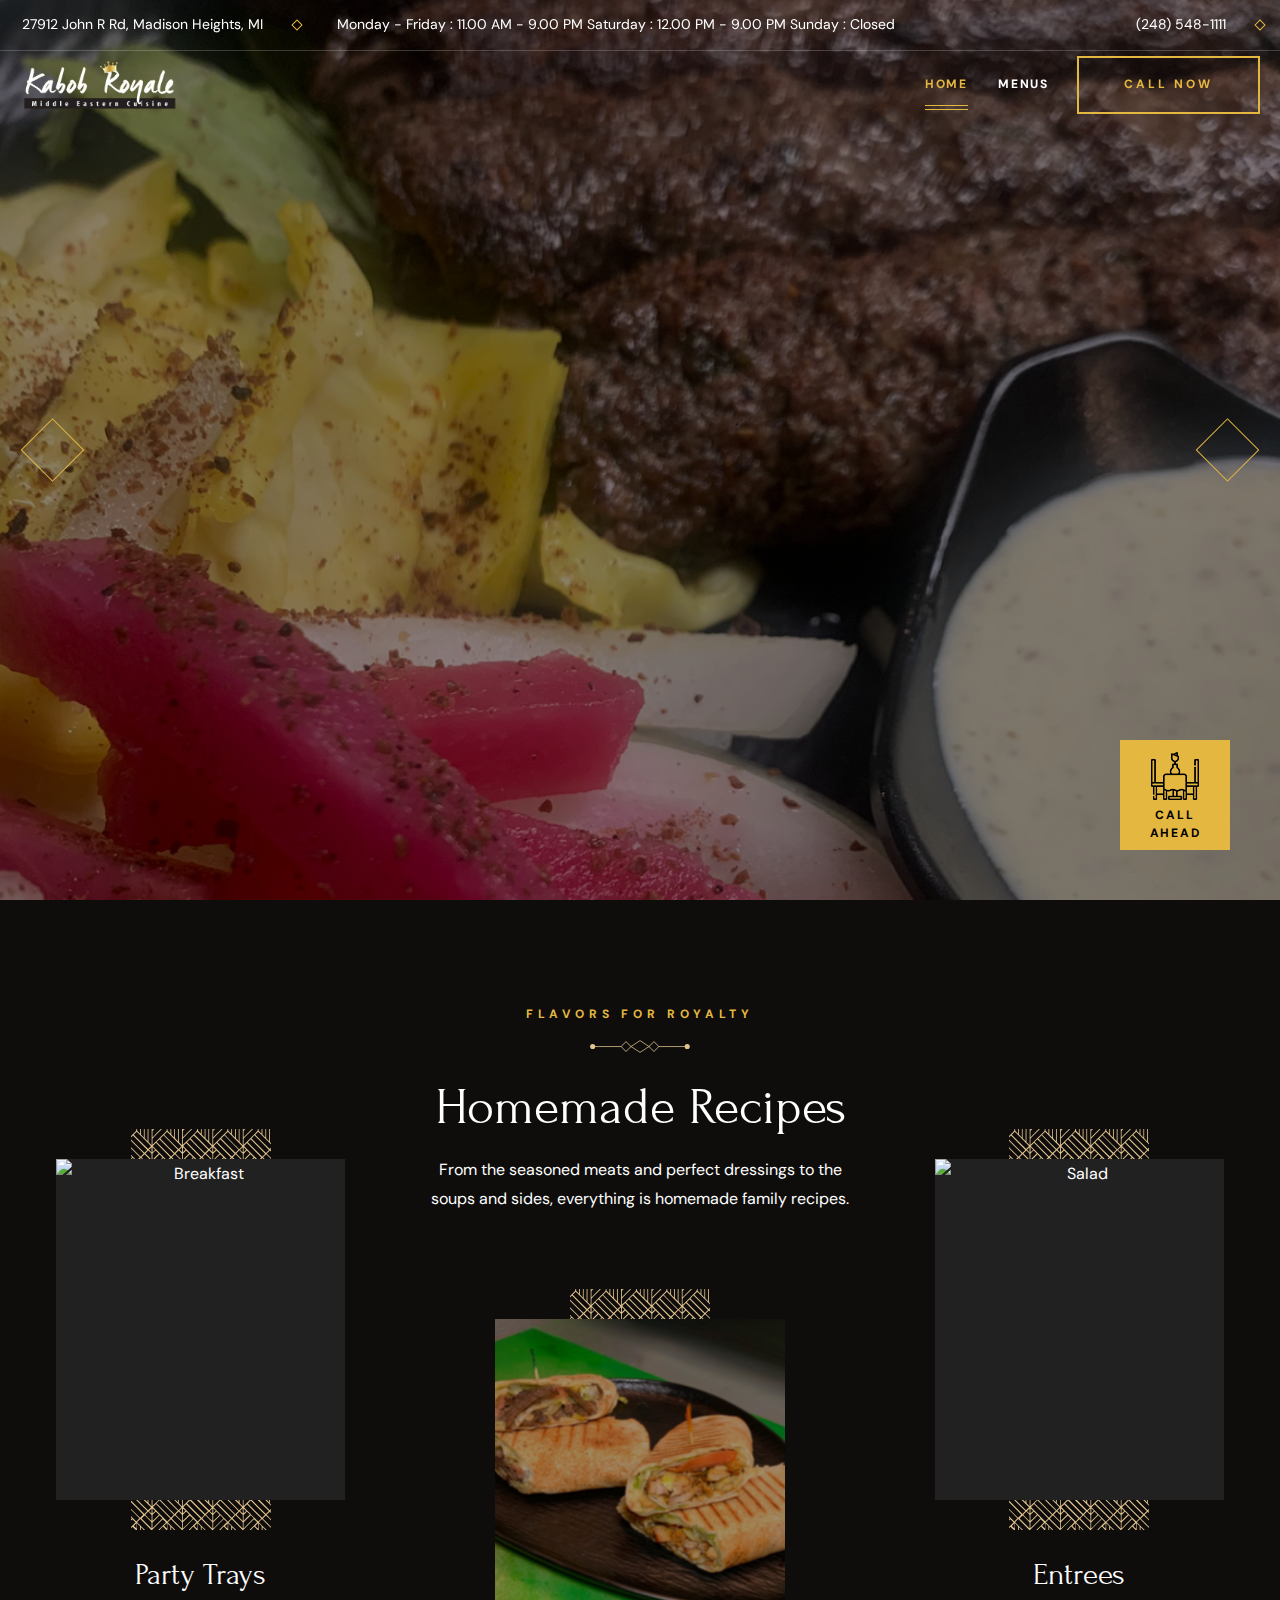
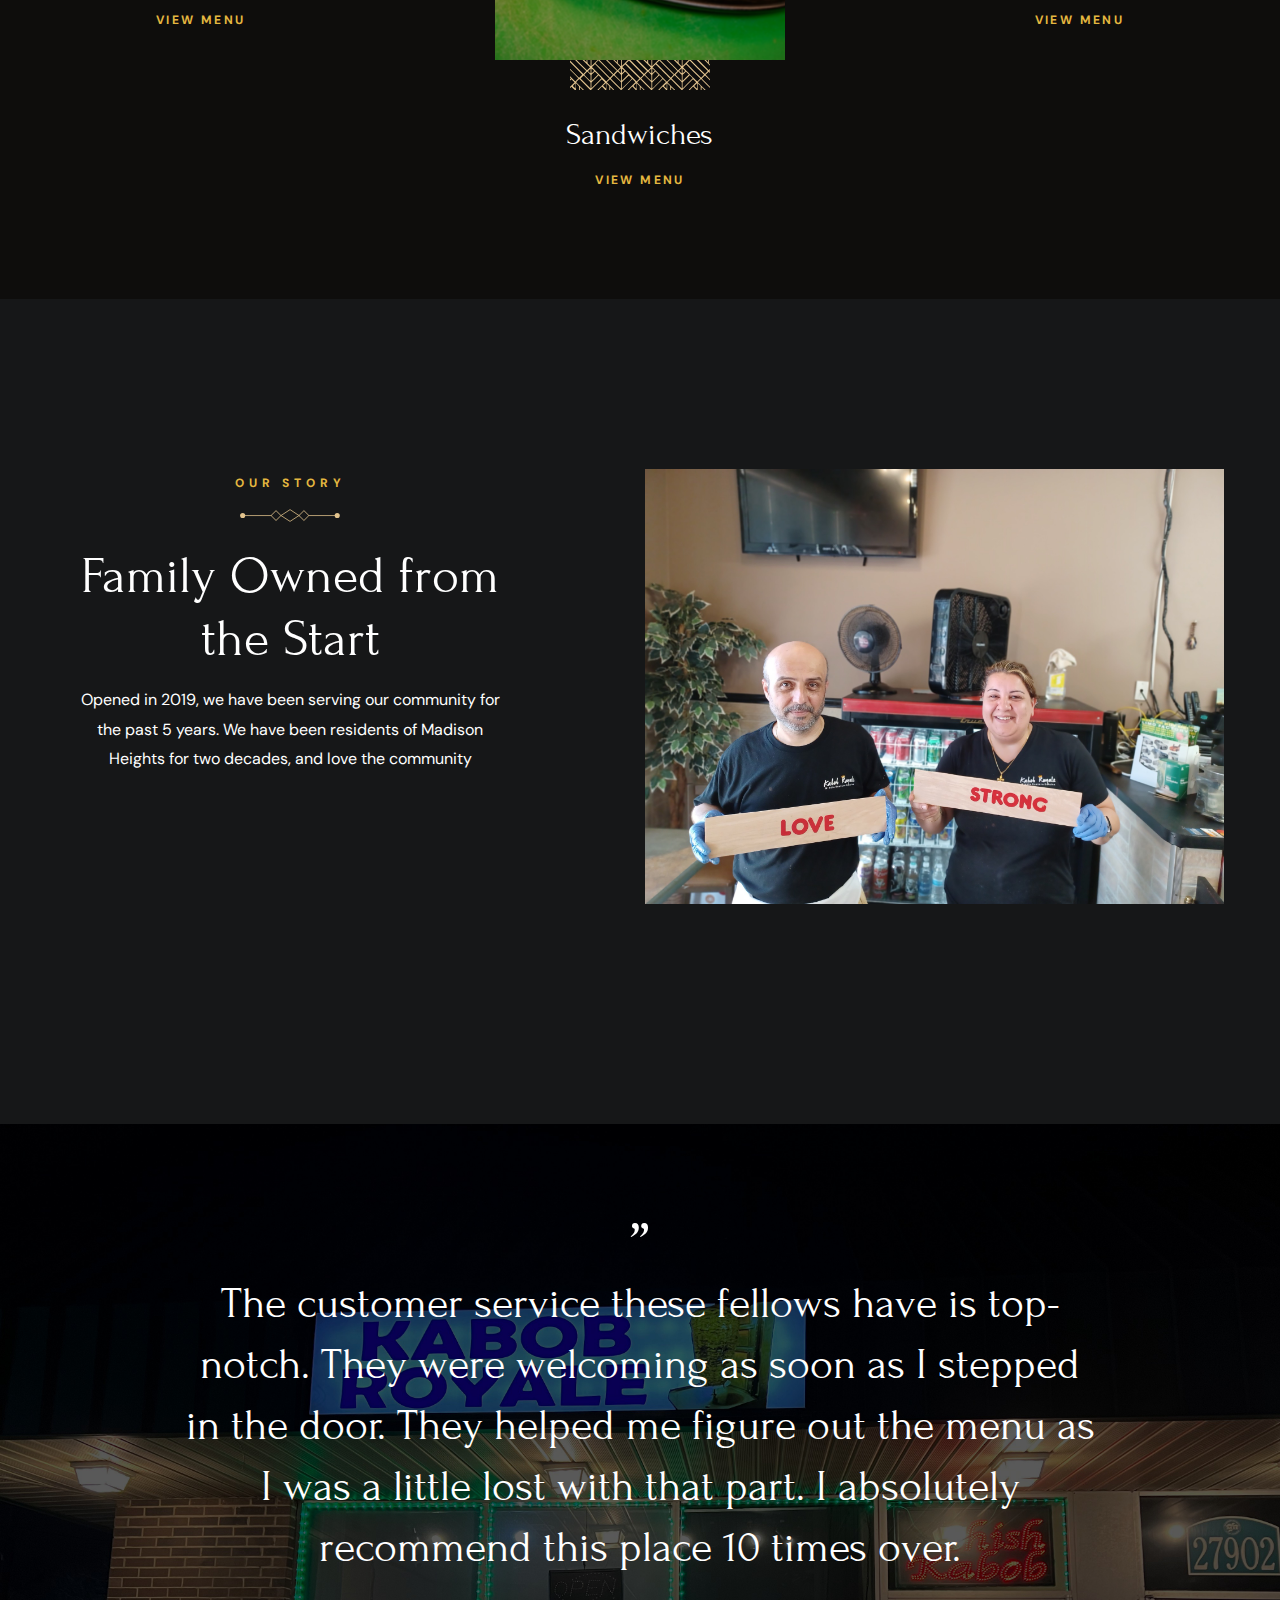
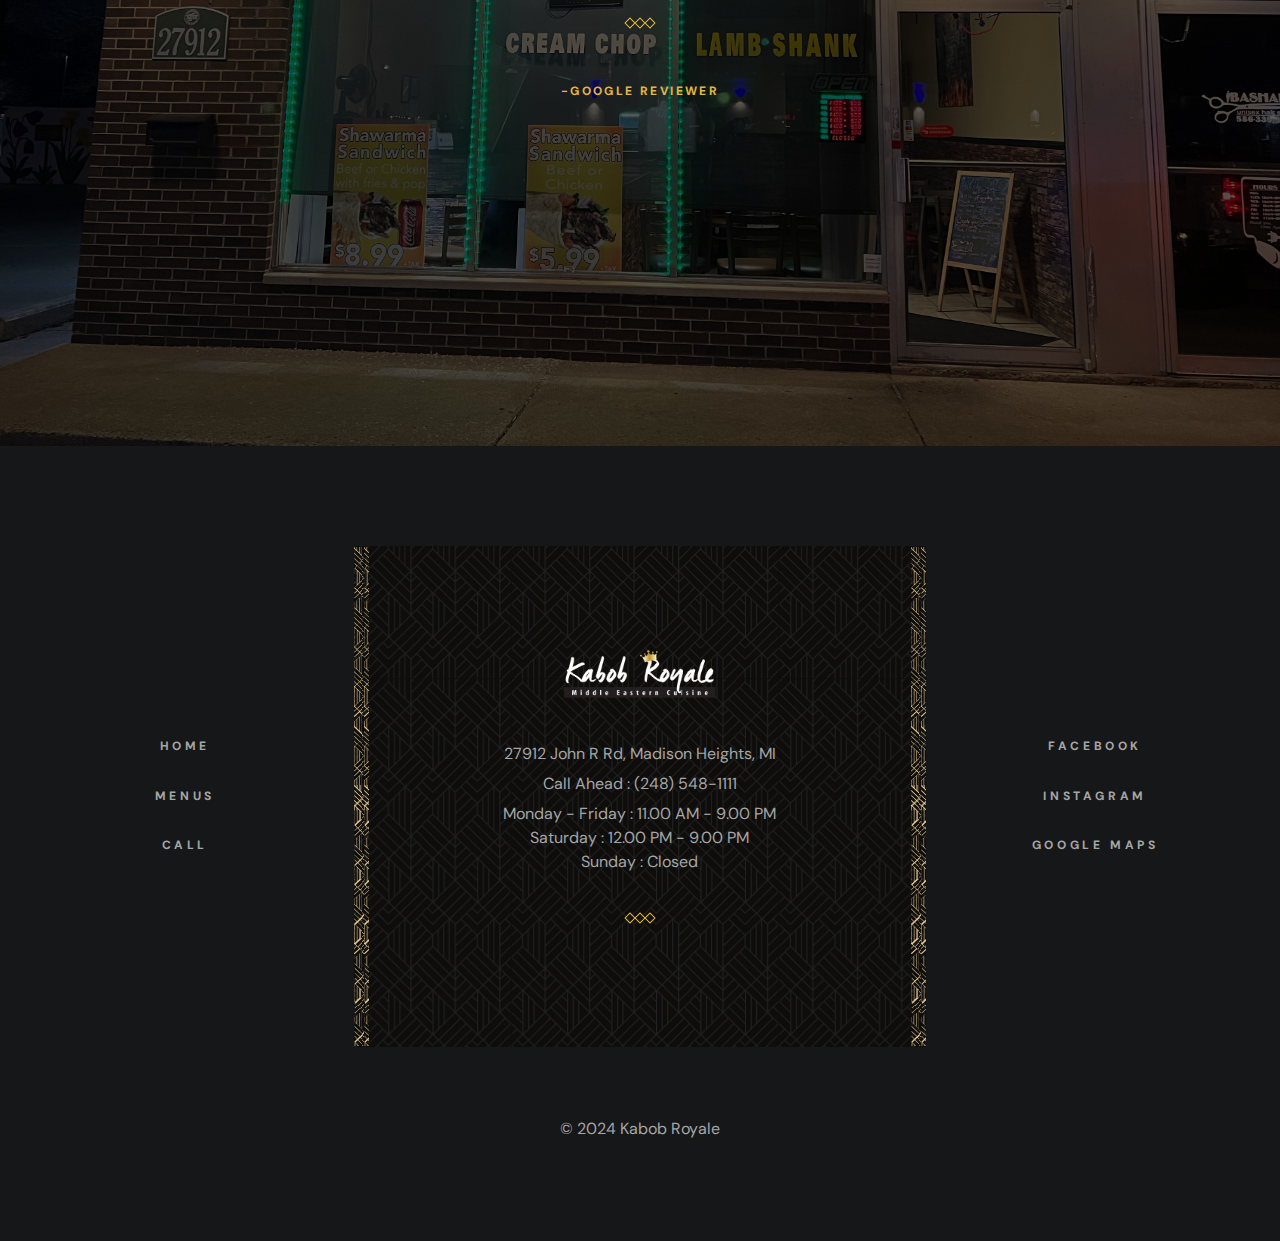
==== commit b0a1ac22: "fixed images" ====
--- a/index.html
+++ b/index.html
@@ -355,7 +355,7 @@
 
                 <a href="/menu.html" class="has-before hover:shine">
                   <figure class="card-banner img-holder" style="--width: 285; --height: 336;">
-                    <img src="./assets/images/blur salad.png" width="285" height="336" loading="lazy" alt="Drinks"
+                    <img src="./assets/images/blur-salad.png" width="285" height="336" loading="lazy" alt="Salad"
                       class="img-cover">
                   </figure>
                 </a>
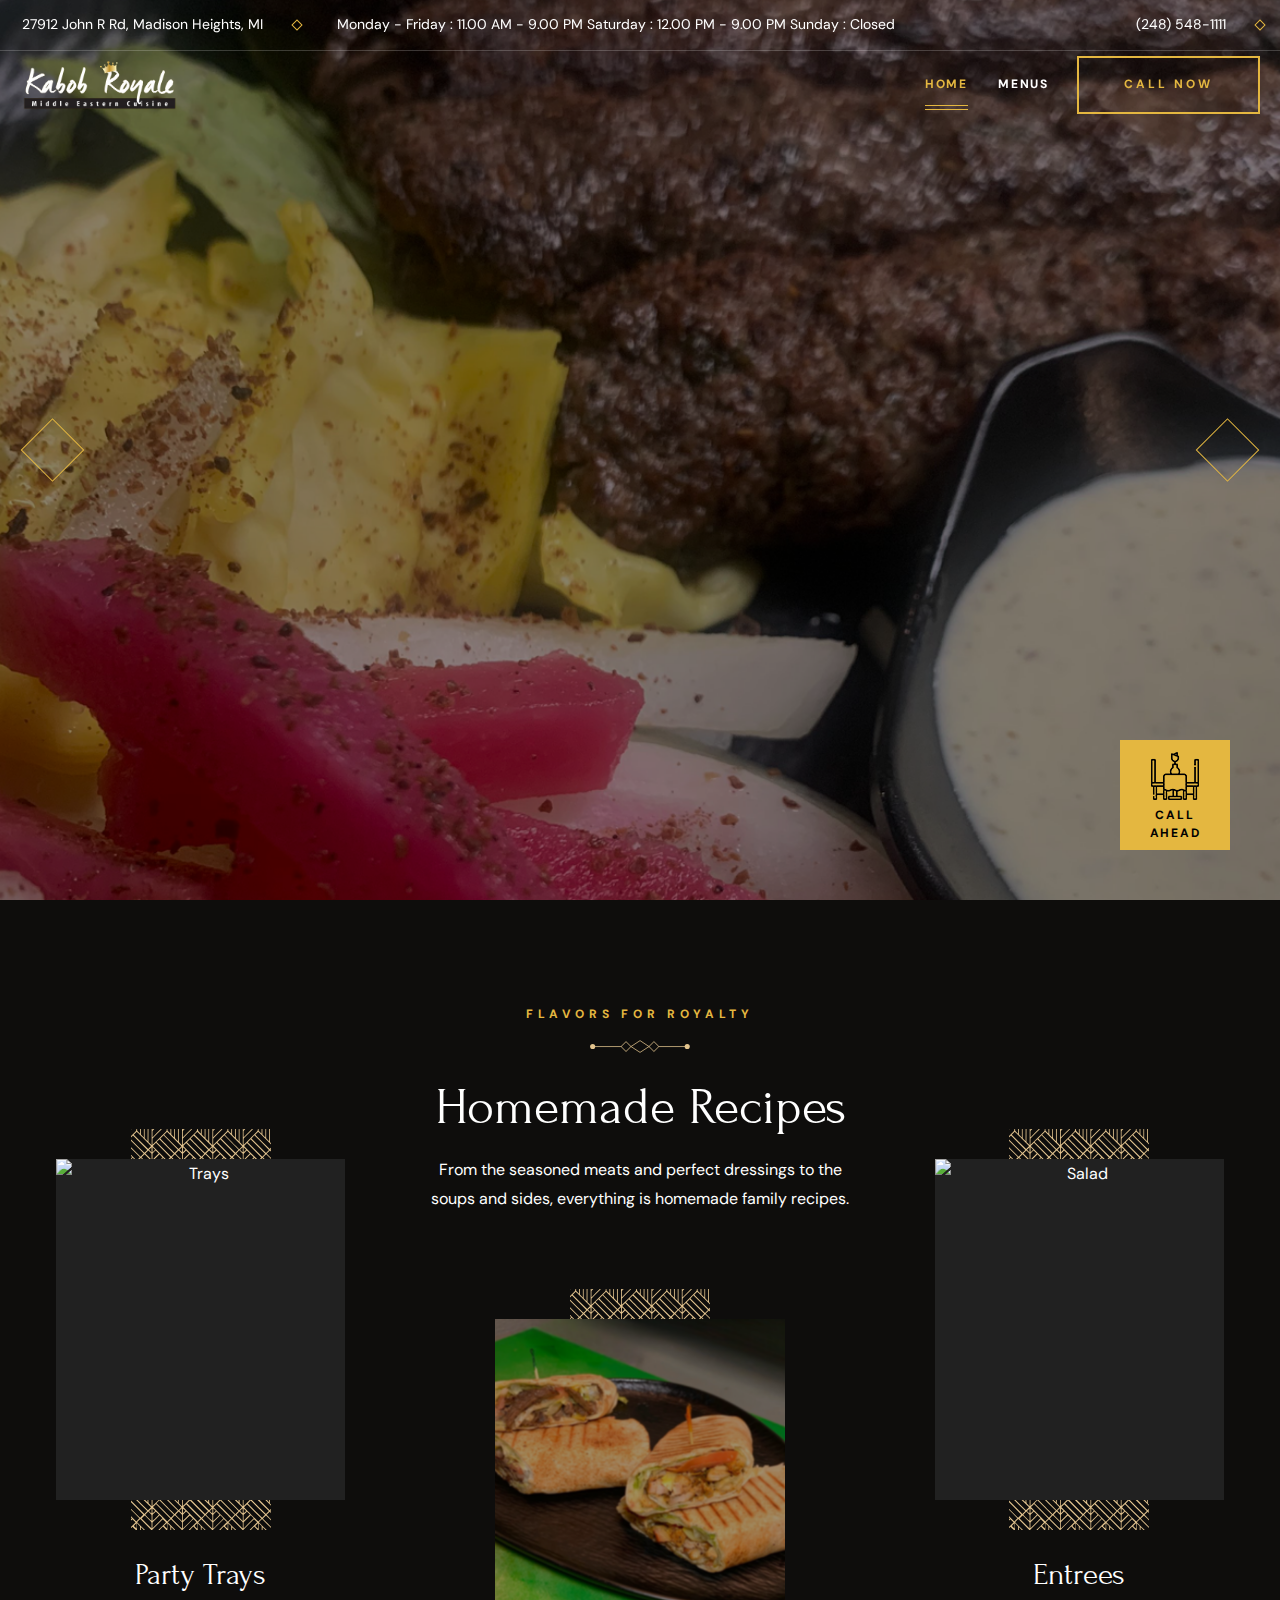
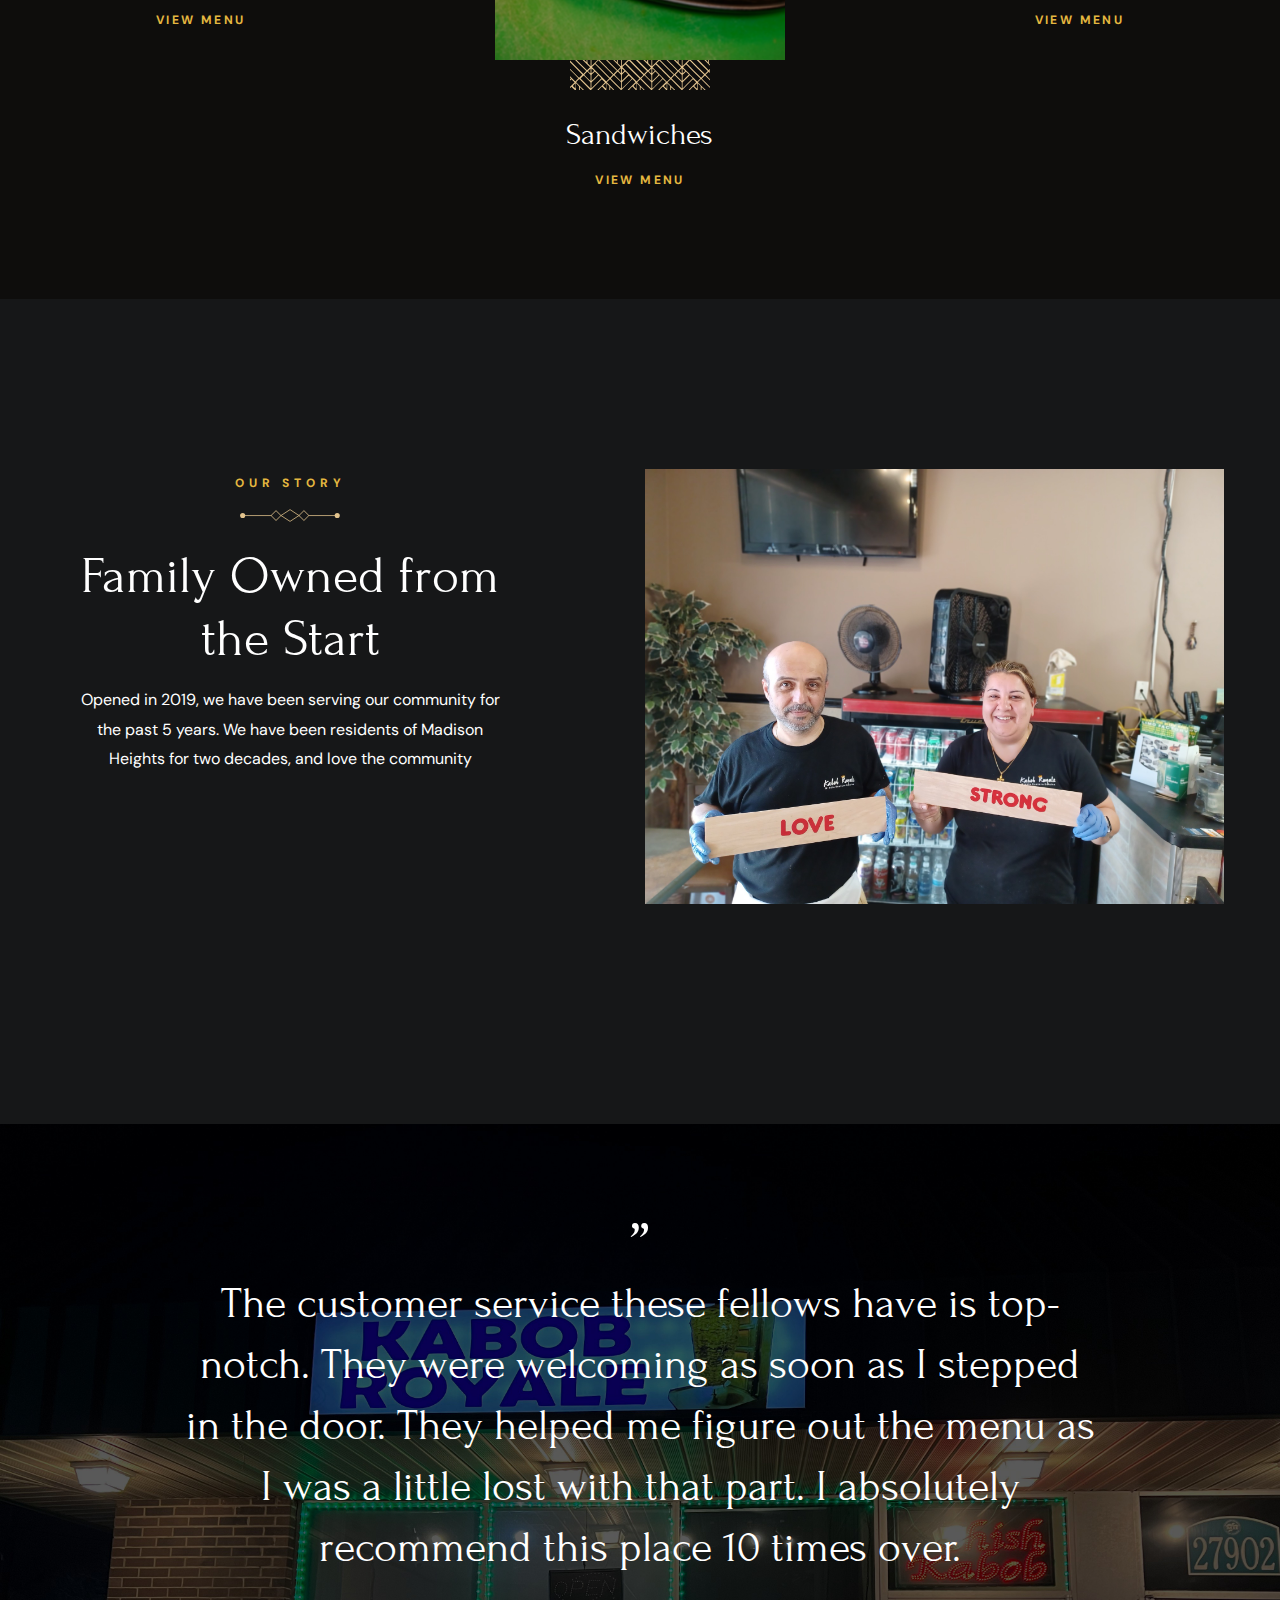
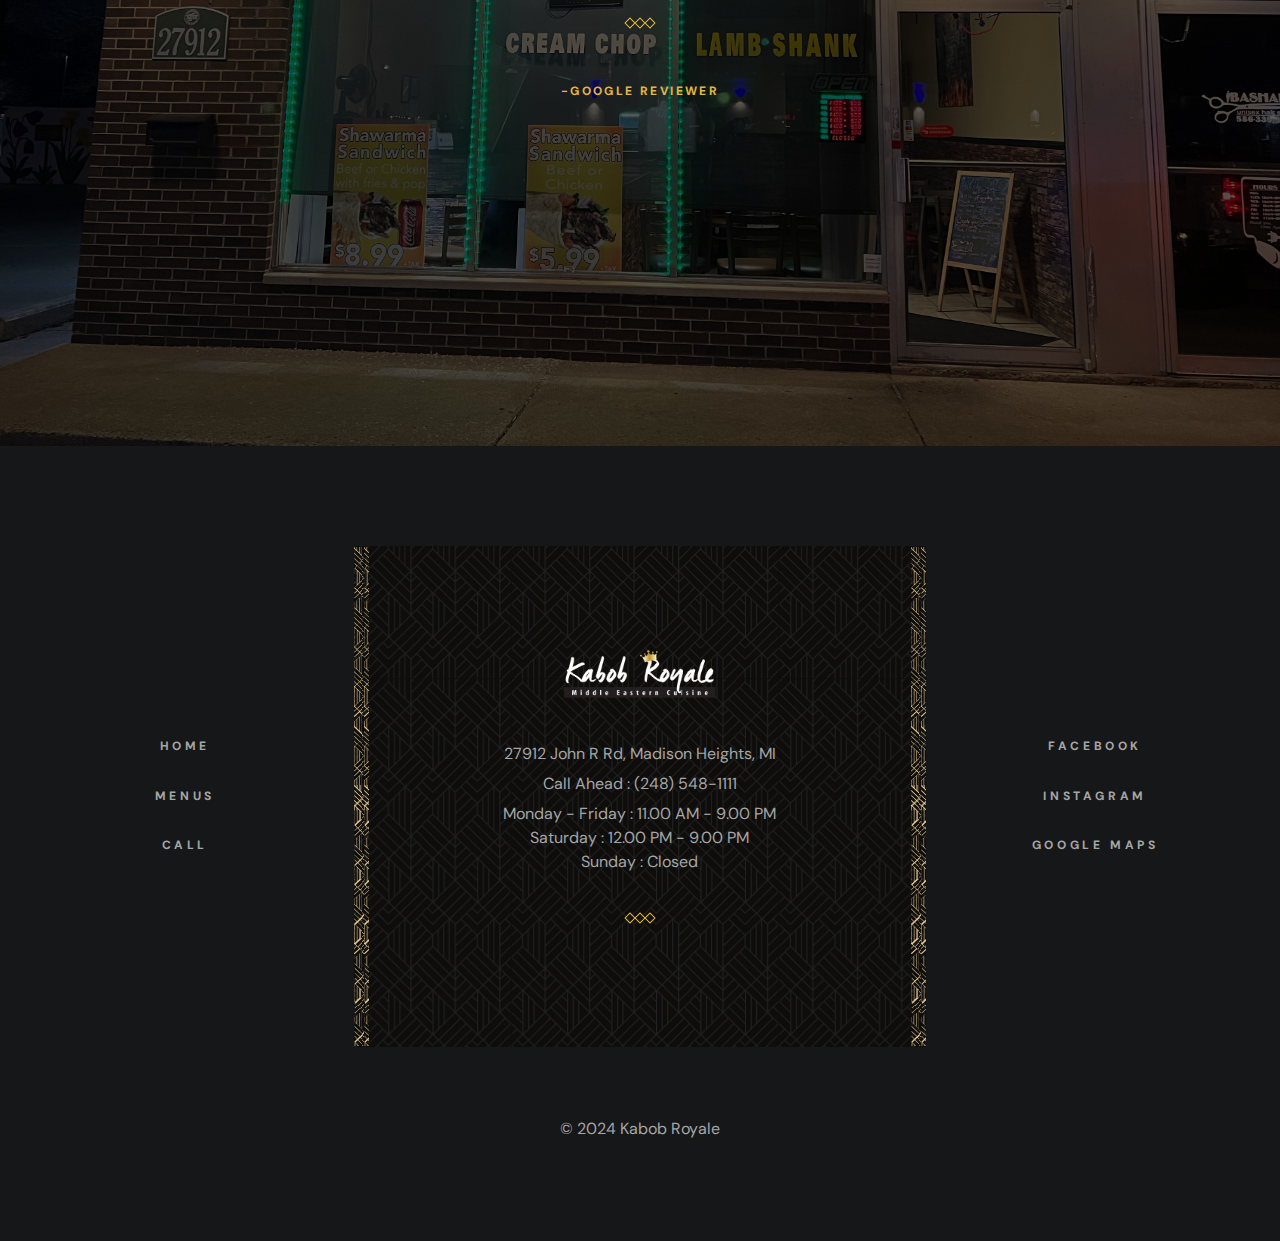
==== commit 66d2a8e2: "Fix some alt text for images" ====
--- a/index.html
+++ b/index.html
@@ -132,7 +132,7 @@
                     </a>
                 </li>
                 <li class="navbar-item">
-                    <a href="/menu.html" class="navbar-link hover-underline">
+                    <a href="./menu.html" class="navbar-link hover-underline">
                         <div class="separator"></div>
                             <span class="span">Menus</span>
                     </a>
@@ -212,7 +212,7 @@
 
                   <p class="body-2 hero-text slider-reveal">Order Carry-Out today!</p>
 
-                  <a href="/menu.html" class="btn btn-primary slider-reveal">
+                  <a href="./menu.html" class="btn btn-primary slider-reveal">
                     <span class="text text-1">View our Menu</span>
 
                     <span class="text text-2" aria-hidden="true">View our Menu</span>
@@ -233,7 +233,7 @@
   
                     <p class="body-2 hero-text slider-reveal">Call now!</p>
   
-                    <a href="/menu.html" class="btn btn-secondary slider-reveal">
+                    <a href="./menu.html" class="btn btn-secondary slider-reveal">
                       <span class="text text-1">View our Menu</span>
   
                       <span class="text text-2" aria-hidden="true">View our Menu</span>
@@ -256,7 +256,7 @@
   
                 <p class="body-2 hero-text slider-reveal">Try the best, from the best.</p>
   
-                <a href="/menu.html" class="btn btn-primary slider-reveal">
+                <a href="./menu.html" class="btn btn-primary slider-reveal">
                     <span class="text text-1">View our Menu</span>
   
                     <span class="text text-2" aria-hidden="true">View our Menu</span>
@@ -307,9 +307,9 @@
             <li>
               <div class="service-card">
 
-                <a href="/menu.html" class="has-before hover:shine">
+                <a href="./menu.html" class="has-before hover:shine">
                   <figure class="card-banner img-holder" style="--width: 285; --height: 336;">
-                    <img src="./assets/images/tray.png" width="285" height="336" loading="lazy" alt="Breakfast"
+                    <img src="./assets/images/tray.png" width="285" height="336" loading="lazy" alt="Trays"
                       class="img-cover">
                   </figure>
                 </a>
@@ -317,10 +317,10 @@
                 <div class="card-content">
 
                   <h3 class="title-4 card-title">
-                    <a href="/menu.html">Party Trays</a>
+                    <a href="./menu.html">Party Trays</a>
                   </h3>
 
-                  <a href="/menu.html" class="btn-text hover-underline label-2">View Menu</a>
+                  <a href="./menu.html" class="btn-text hover-underline label-2">View Menu</a>
 
                 </div>
 
@@ -330,9 +330,9 @@
             <li>
               <div class="service-card">
 
-                <a href="/menu.html" class="has-before hover:shine">
+                <a href="./menu.html" class="has-before hover:shine">
                   <figure class="card-banner img-holder" style="--width: 285; --height: 336;">
-                    <img src="./assets/images/blur-sandwich.png" width="285" height="336" loading="lazy" alt="Appetizers"
+                    <img src="./assets/images/blur-sandwich.png" width="285" height="336" loading="lazy" alt="Sandwiches"
                       class="img-cover">
                   </figure>
                 </a>
@@ -340,10 +340,10 @@
                 <div class="card-content">
 
                   <h3 class="title-4 card-title">
-                    <a href="/menu.html">Sandwiches</a>
+                    <a href="./menu.html">Sandwiches</a>
                   </h3>
 
-                  <a href="/menu.html" class="btn-text hover-underline label-2">View Menu</a>
+                  <a href="./menu.html" class="btn-text hover-underline label-2">View Menu</a>
 
                 </div>
 
@@ -353,7 +353,7 @@
             <li>
               <div class="service-card">
 
-                <a href="/menu.html" class="has-before hover:shine">
+                <a href="./menu.html" class="has-before hover:shine">
                   <figure class="card-banner img-holder" style="--width: 285; --height: 336;">
                     <img src="./assets/images/blur-salad.png" width="285" height="336" loading="lazy" alt="Salad"
                       class="img-cover">
@@ -363,10 +363,10 @@
                 <div class="card-content">
 
                   <h3 class="title-4 card-title">
-                    <a href="/menu.html">Entrees</a>
+                    <a href="./menu.html">Entrees</a>
                   </h3>
 
-                  <a href="/menu.html" class="btn-text hover-underline label-2">View Menu</a>
+                  <a href="./menu.html" class="btn-text hover-underline label-2">View Menu</a>
 
                 </div>
 
@@ -755,7 +755,7 @@
           </li>
 
           <li>
-            <a href="/menu.html" class="label-2 footer-link hover-underline">Menus</a>
+            <a href="./menu.html" class="label-2 footer-link hover-underline">Menus</a>
           </li>
 
           <li>
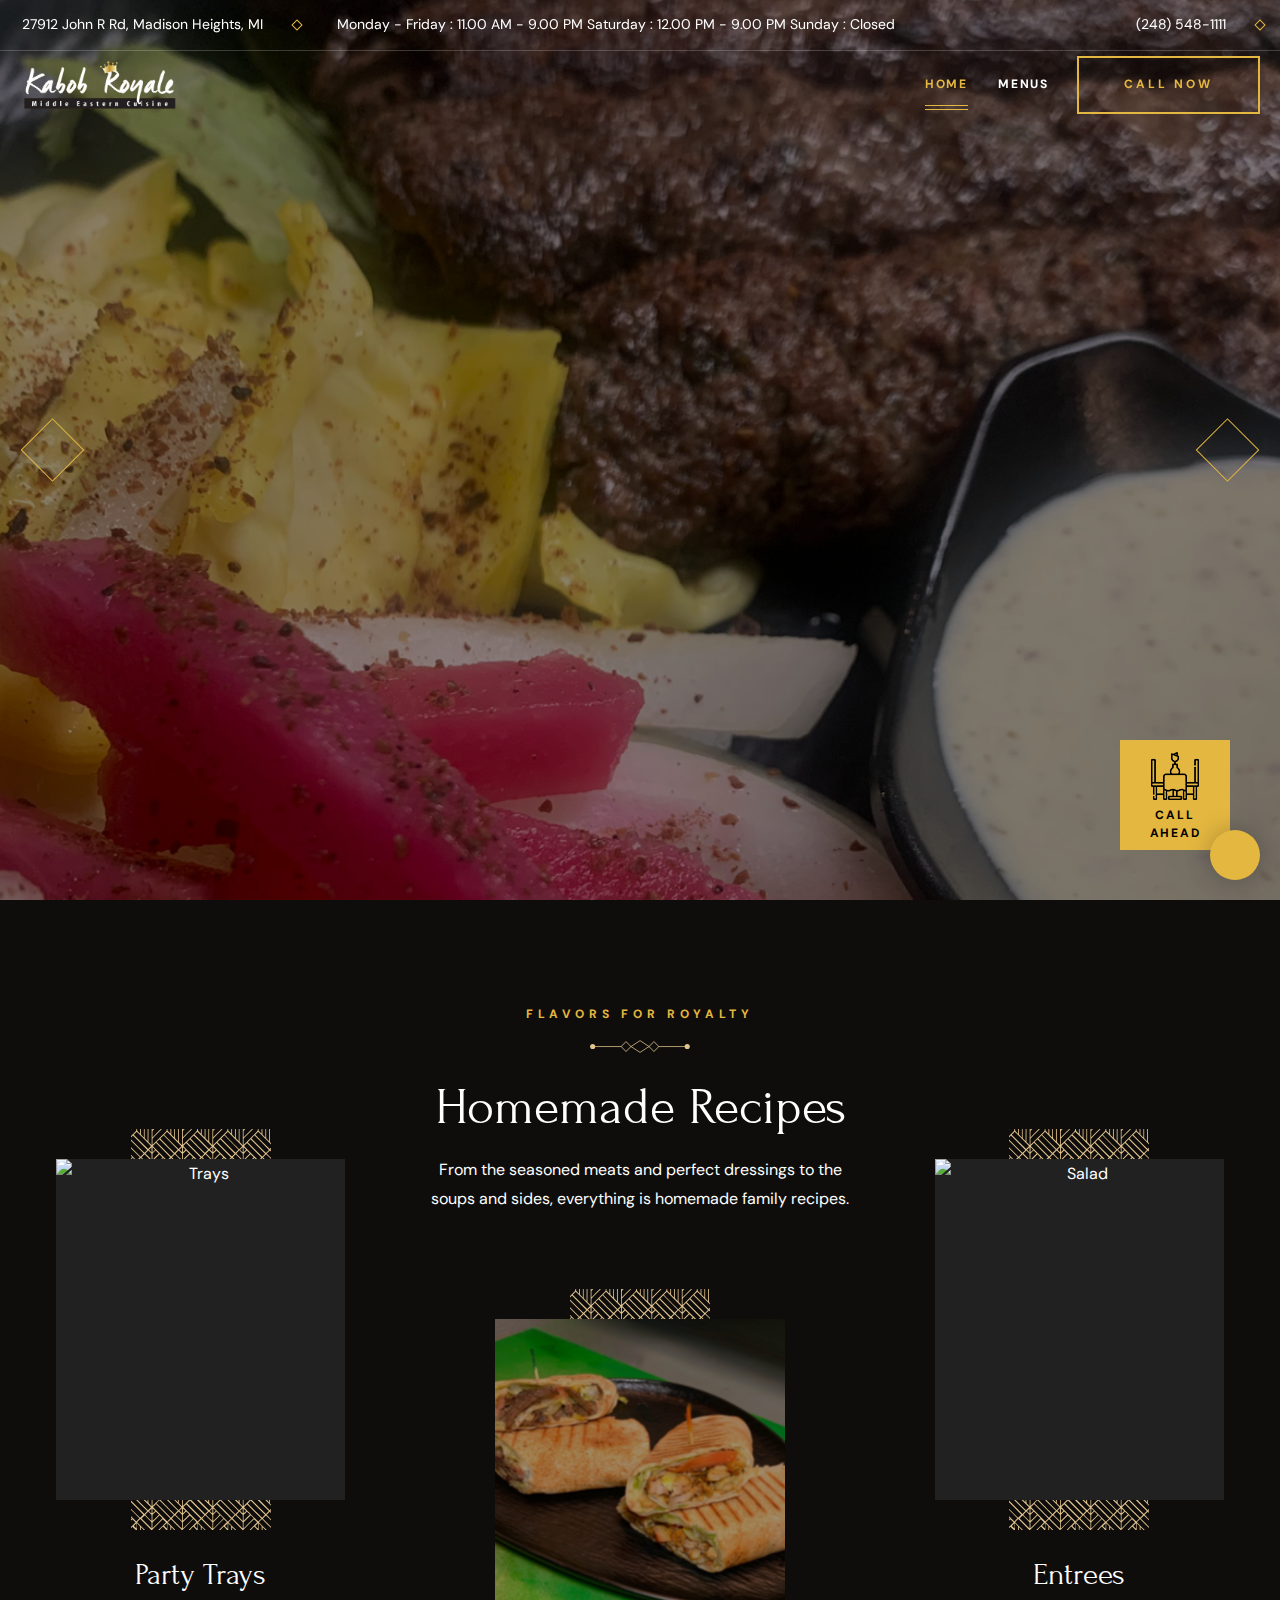
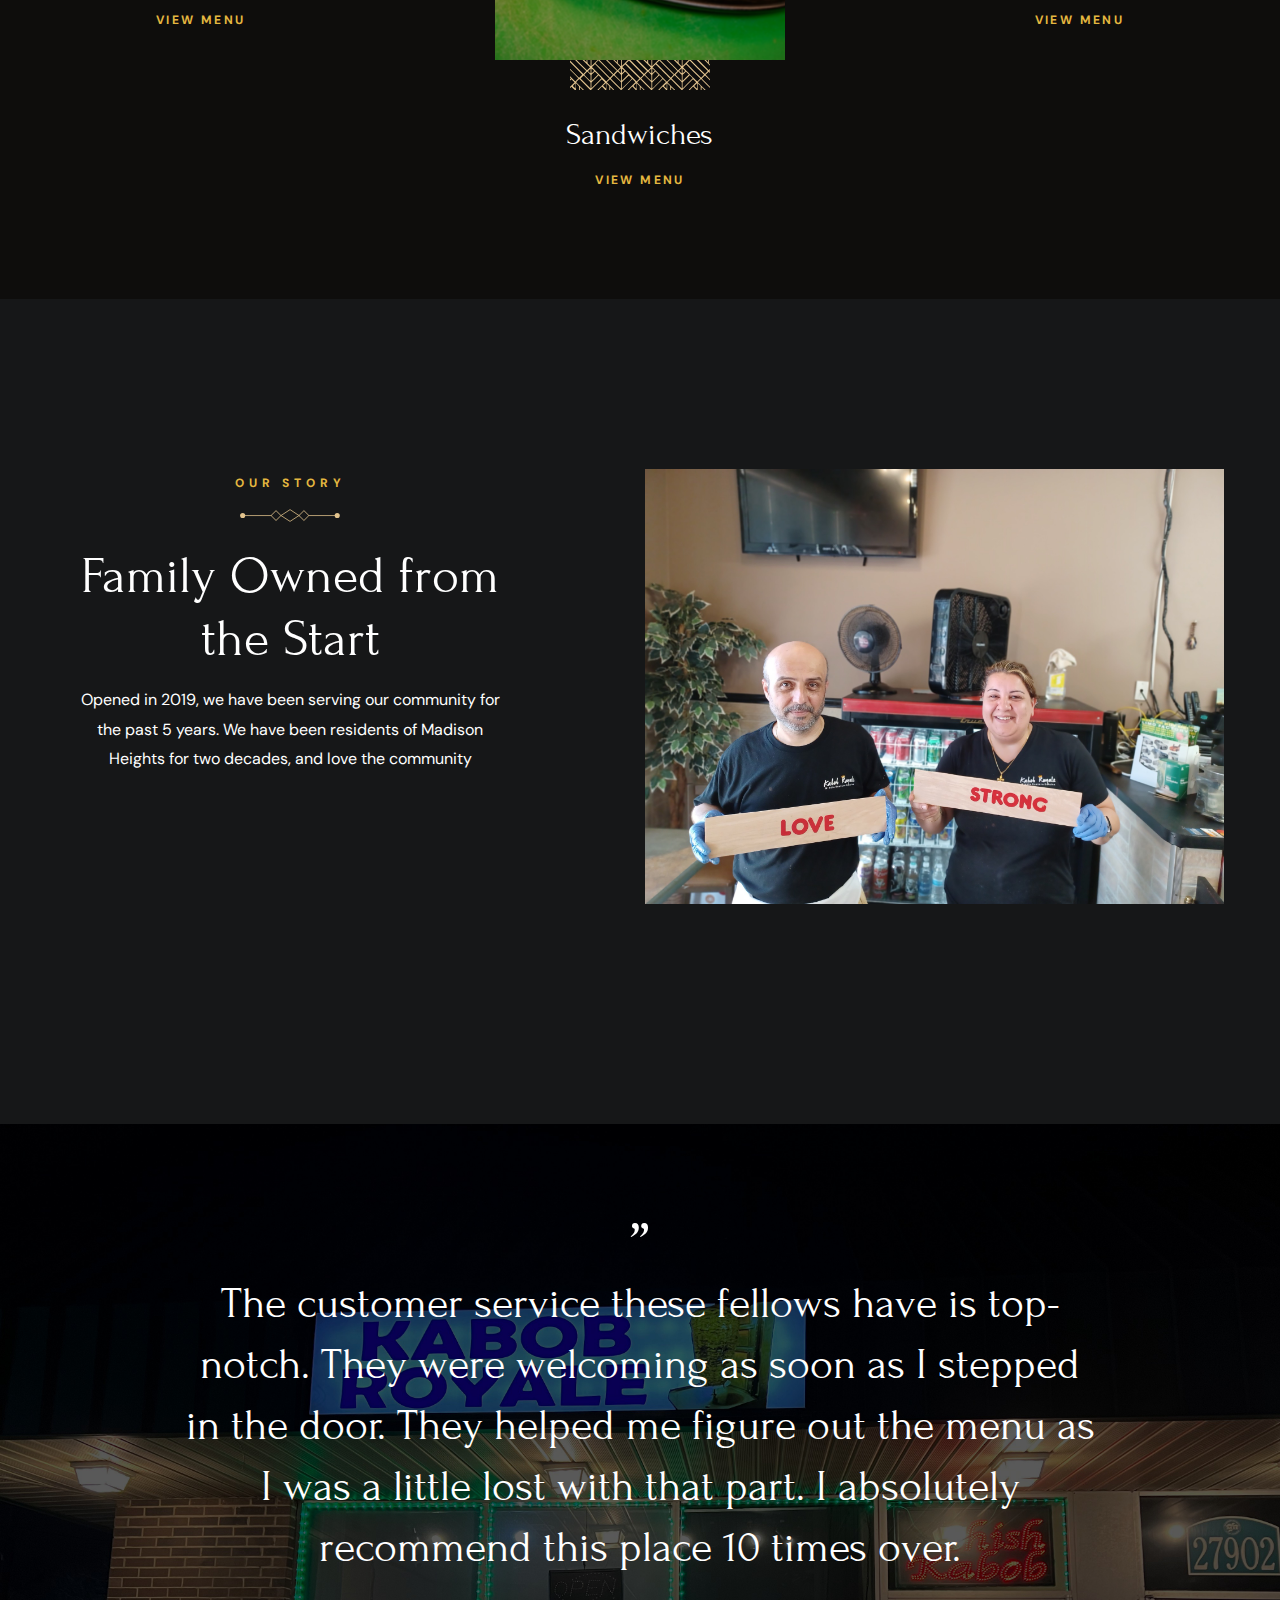
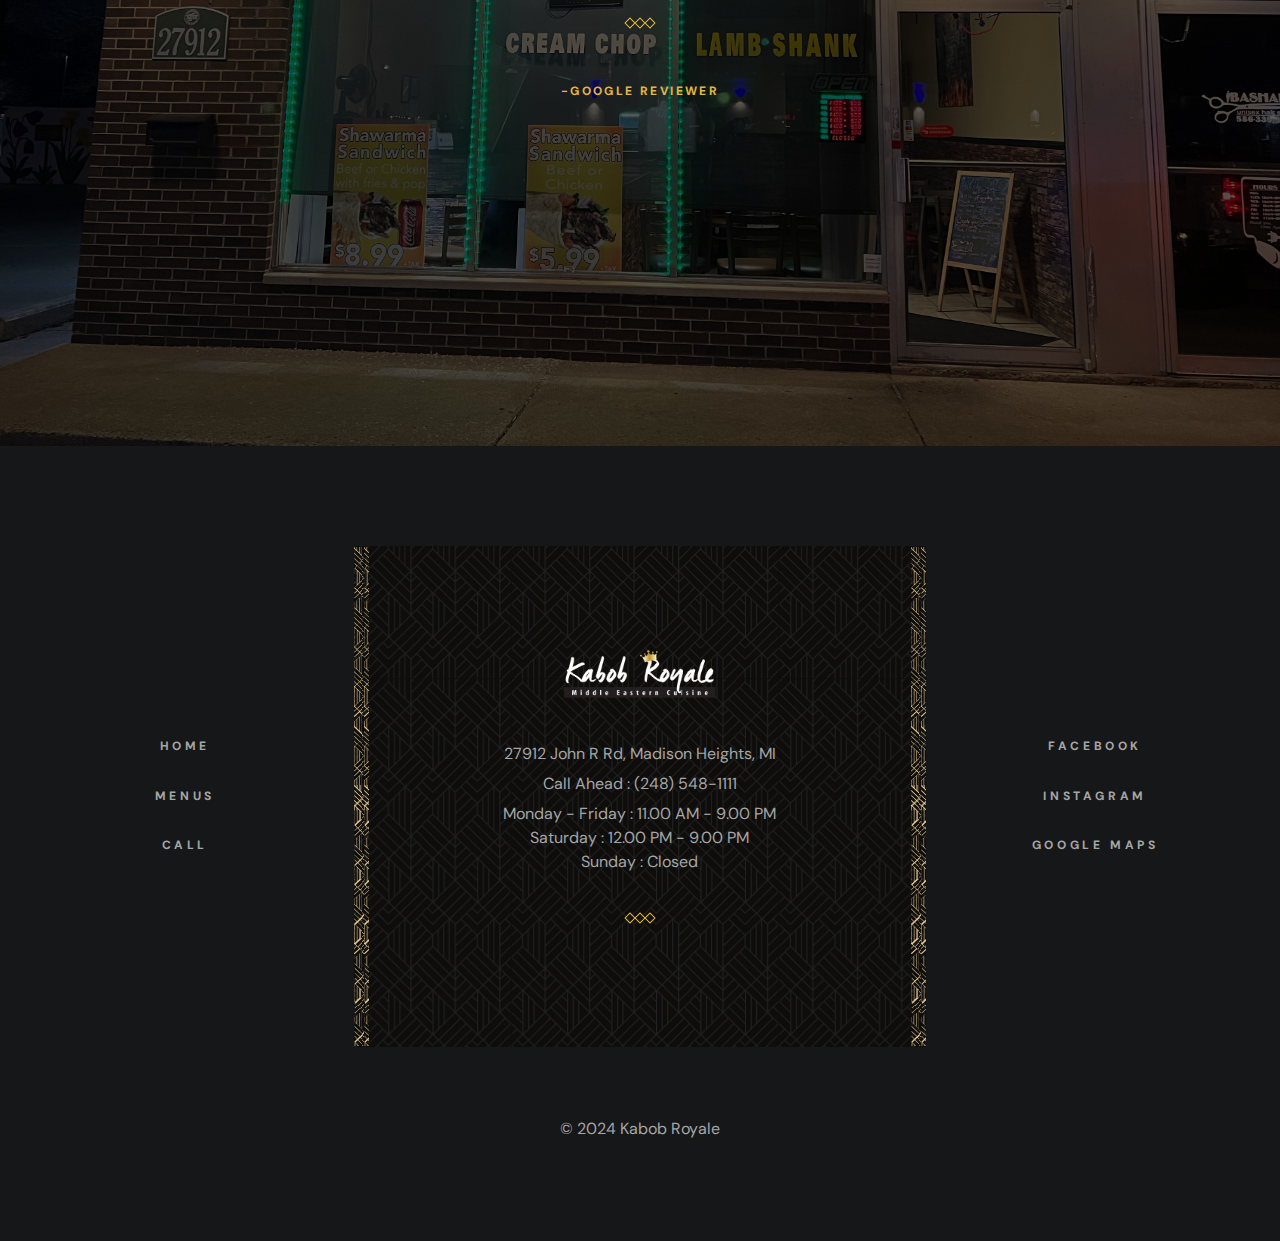
==== commit 2bc5116a: "Fixed button to return to top, fixed styling and js errors." ====
--- a/index.html
+++ b/index.html
@@ -804,8 +804,9 @@
     </article>
 </main>
 
-
-
+<a href="#top" class="back-top-btn active" aria-label="back to top" data-back-top-btn>
+  <ion-icon name="chevron-up" aria-hidden="true"></ion-icon>
+</a>
 
 <!--
     custom js link
